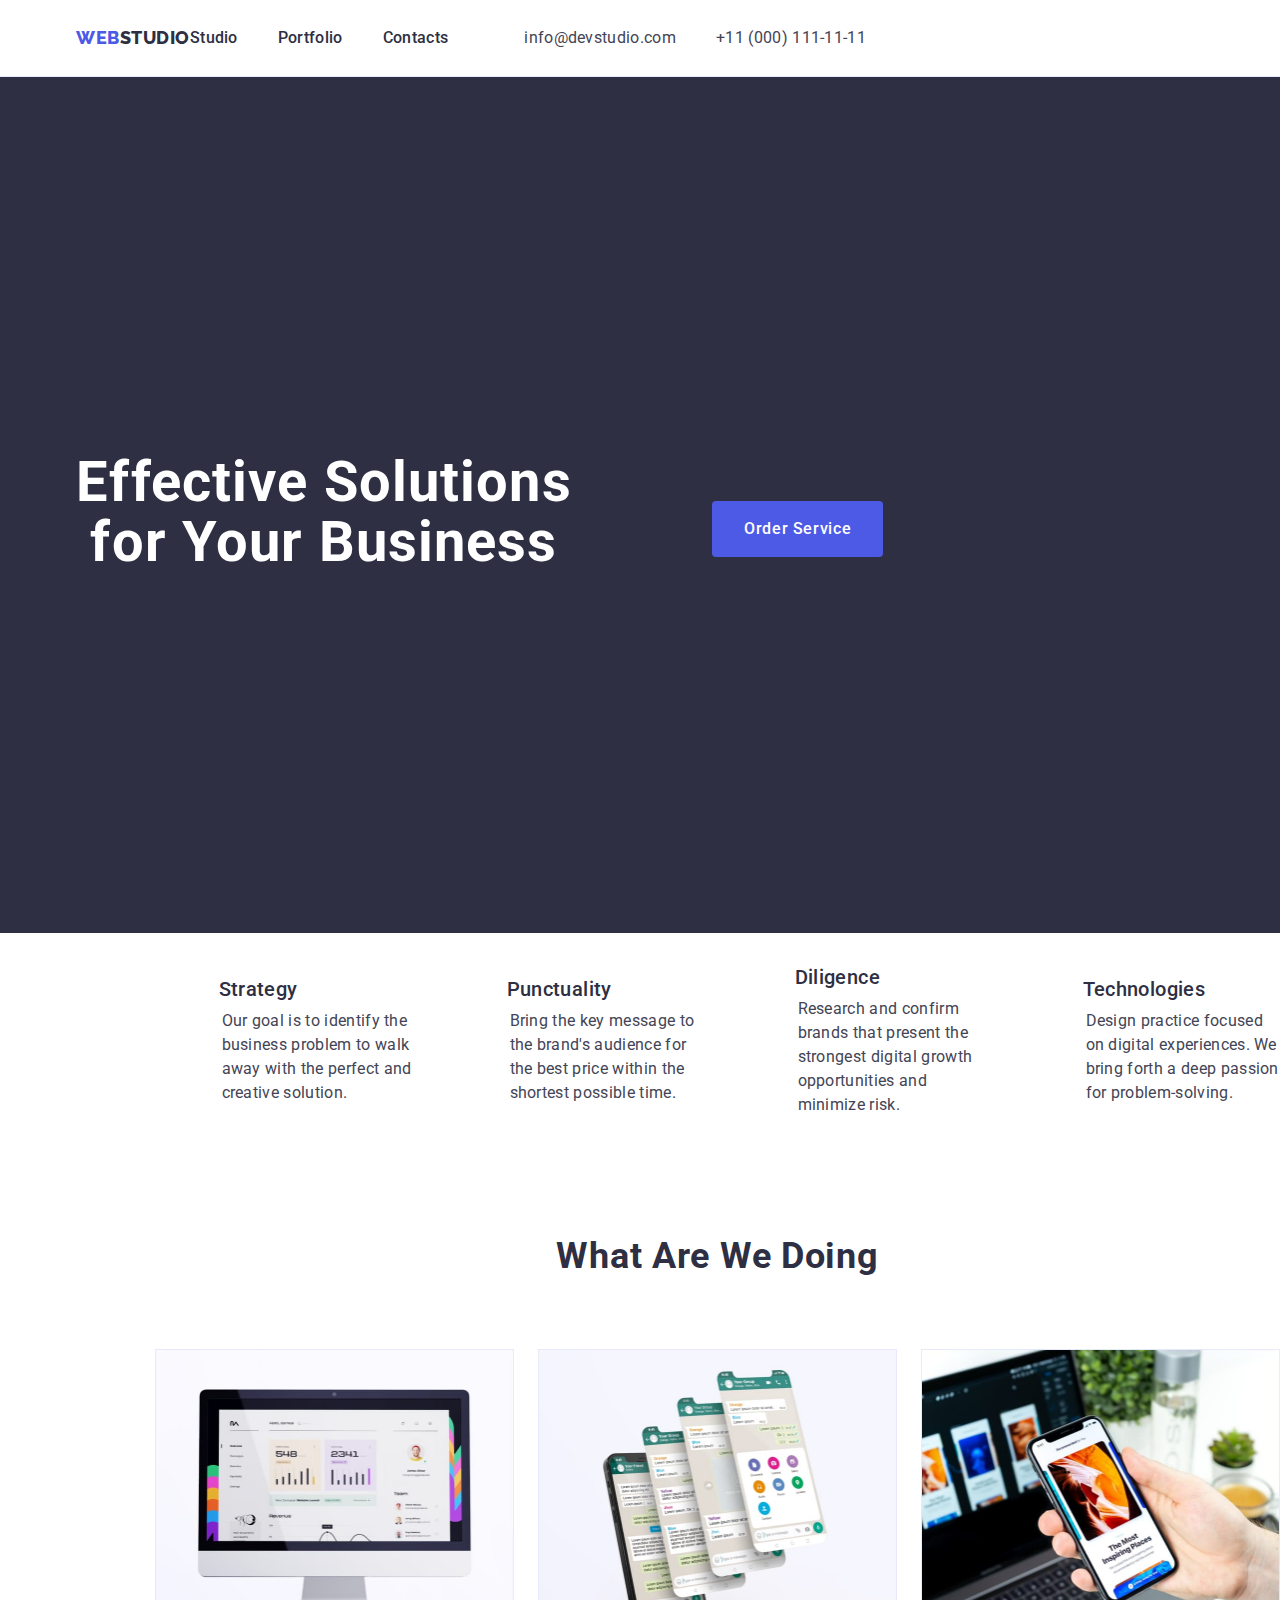
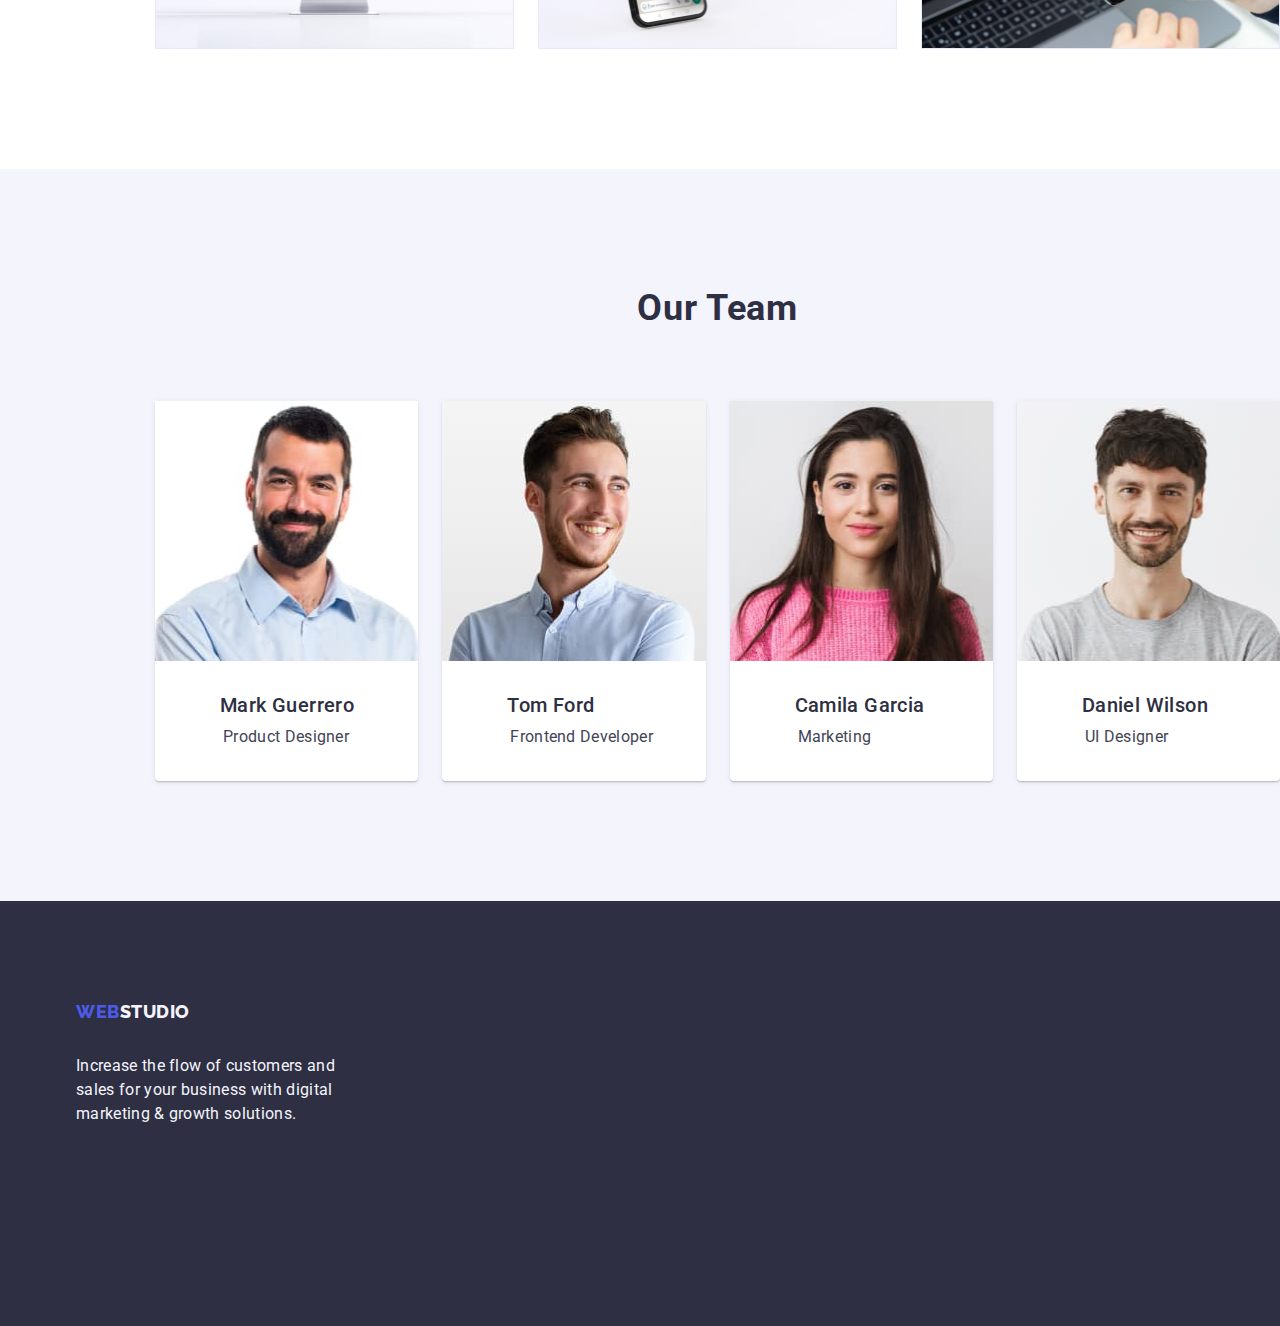
==== index.html @ d16afe1b "footer" ====
<!DOCTYPE html>
<html lang="en">
  <head>
    <meta charset="UTF-8" />
    <meta name="viewport" content="width=device-width, initial-scale=1.0" />
    <title>WebStudio</title>
    <link rel="preconnect" href="https://fonts.googleapis.com" />
    <link rel="preconnect" href="https://fonts.gstatic.com" crossorigin />
    <link
      href="https://fonts.googleapis.com/css2?family=Raleway:wght@800&family=Roboto:wght@400;500;700;900&display=swap"
      rel="stylesheet"
    />

    <link
      rel="stylesheet"
      href="https://cdnjs.cloudflare.com/ajax/libs/modern-normalize/2.0.0/modern-normalize.min.css"
    />
    <link rel="stylesheet" href="css/style.css" />
  </head>
  <body>
    <header class="header">
      <div class="container header-container">
        <nav class="navigation">
          <a href="./index.html" class="header-logo link"
            >Web<span class="studio-header">Studio</span></a
          >

          <ul class="header-menu list">
            <li>
              <a href="./index.html" class="header-menu-link link">Studio</a>
            </li>
            <li>
              <a href="./portfolio.html" class="link header-menu-link"
                >Portfolio</a
              >
            </li>
            <li><a href="" class="link header-menu-link">Contacts</a></li>
          </ul>
        </nav>
        <address class="address">
          <ul class="list">
            <li>
              <a
                href="mailto:info@devstudio.com"
                class="header-contact-info link"
                >info@devstudio.com</a
              >
            </li>
            <li>
              <a href="tel:+110001111111" class="header-contact-info link"
                >+11 (000) 111-11-11</a
              >
            </li>
          </ul>
        </address>
      </div>
    </header>
    <main>
      <section class="introduction section">
        <div class="container">
          <h1 class="main-header">Effective Solutions for Your Business</h1>

          <button type="button" class="introduction-button">
            Order Service
          </button>
        </div>
      </section>
      <section class="principles section">
        <h2 class="visually-hidden">Header 2</h2>
        <ul class="list">
          <li>
            <h3 class="third-header">Strategy</h3>
            <p class="text">
              Our goal is to identify the business problem to walk away with the
              perfect and creative solution.
            </p>
          </li>
          <li>
            <h3 class="third-header">Punctuality</h3>
            <p class="text">
              Bring the key message to the brand's audience for the best price
              within the shortest possible time.
            </p>
          </li>
          <li>
            <h3 class="third-header">Diligence</h3>
            <p class="text">
              Research and confirm brands that present the strongest digital
              growth opportunities and minimize risk.
            </p>
          </li>
          <li>
            <h3 class="third-header">Technologies</h3>
            <p class="text">
              Design practice focused on digital experiences. We bring forth a
              deep passion for problem-solving.
            </p>
          </li>
        </ul>
      </section>
      <section class="our-doing section">
        <h2 class="second-heading">What are we doing</h2>
        <ul class="list">
          <li>
            <img
              src="./images/image.jpg"
              alt="computer screen"
              width="360"
              height="300"
            />
          </li>
          <li>
            <img
              src="./images/image_1.jpg"
              alt="smartphones"
              width="360"
              height="300"
            />
          </li>
          <li>
            <img
              src="./images/image_2.jpg"
              alt="smartphone and computer"
              width="360"
              height="300"
            />
          </li>
        </ul>
      </section>
      <section class="team section">
        <h2 class="second-heading">Our Team</h2>

        <ul class="list team-list">
          <li class="list-item">
            <img
              src="./images/photo-1.jpg"
              alt="young man"
              width="264"
              height="260"
            />
            <h3 class="third-header">Mark Guerrero</h3>
            <p class="text">Product Designer</p>
          </li>
          <li class="list-item">
            <img
              src="./images/photo-2.jpg"
              alt="also a man"
              width="264"
              height="260"
            />
            <h3 class="third-header">Tom Ford</h3>
            <p class="text">Frontend Developer</p>
          </li>
          <li class="list-item">
            <img
              src="./images/photo-3.jpg"
              alt="a woman"
              width="264"
              height="260"
            />
            <h3 class="third-header">Camila Garcia</h3>
            <p class="text">Marketing</p>
          </li>
          <li class="list-item">
            <img
              src="./images/photo-4.jpg"
              alt="yet another man"
              width="264"
              height="260"
            />
            <h3 class="third-header">Daniel Wilson</h3>
            <p class="text">UI Designer</p>
          </li>
        </ul>
      </section>
    </main>
    <footer class="footer">
      <section class="section">
        <div class="container">
          <a href="./index.html" class="footer-logo link"
            >Web<span class="studio">Studio</span></a
          >
          <p class="footer-text">
            Increase the flow of customers and sales for your business with
            digital marketing & growth solutions.
          </p>
        </div>
      </section>
    </footer>
  </body>
</html>
---- css/style.css ----
:root{
  --navyblue: #2E2F42;
  --white:#fff;
  --iris: #4D5AE5;
  --slate: #434455;
  --cloud: #f4f4fd;
  --ocean: #404BBF;
  --green:#31D0AA;
  --lightslate: #8E8F99;
  --cornflower: #E7E9FC;
  --navybluemodal:#2E2F42;
  --grey: #2E2F42;
  --dairy: #FCFCFC;
}

body{
  
  color:var(--slate);
  font-family: 'Roboto', sans-serif;
  background-color: var(--white);
  min-height: 100vh;
}

.link{
  text-decoration: none;
}

.list{
  list-style-type: none;
  
}

img{
  display: block;
  max-width: 100%;
}

ul{
  margin-top: 0;
  margin-bottom: 0;
  padding-left: 0;
}

h1, h2, h3, h4, h5, h6, p{
  margin-top: 0;
  margin-bottom: 0;
}

.container{
  /*max-width: 1158px;*/
  width: 1158px;
  margin: 0 auto;
  padding: 0 15px;
  /*padding-left: 156px;*/
}

.visually-hidden{
  position: absolute;
  width: 1px;
  height: 1px;
  margin: -1px;
  border: 0;
  padding: 0;
  
  white-space: nowrap;
  clip-path: inset(100%);
  clip: rect(0 0 0 0);
  overflow: hidden;
}

/*Header*/

.header{
  padding-top: 26px;
  padding-bottom: 26px;
  border-bottom: 1px solid var(--cornflower);
background: var(--white, #FFF);

}

.header-container{
  display: flex;
}

.header-logo{
  font-family: Raleway, sans-serif;
  font-size: 18px;
  font-weight: 800;
  line-height: 1.17; 
  letter-spacing: 0.03em;
  text-transform: uppercase;
  color: var(--iris)
}

.studio{
  color: var(--cloud);
}

.navigation{
  display: flex;
  align-items: center;
  margin-right: 76px;
}
nav .header-menu{
  display: flex;
  gap: 40px;
  
}

.header-menu-link{
  color: var(--navyblue);
font-size: 16px;
font-weight: 500;
line-height: 1.5; /* 24/16 */
letter-spacing: 0.02em;
}

.header-menu-link:hover,
.header-menu-link:focus{
  color:var(--ocean)
}

.header-contact-info{
  color: var(--slate);
  font-style: normal;
font-size: 16px;
line-height: 1.5;
letter-spacing: 0.02em;
}

.header-contact-info:hover,
.header-contact-info:focus{
  color:var(--ocean);
}

.address{
  font-style:normal;
  
}

address ul{
  display: flex;
  gap: 40px;
}

.studio-header{
  color:var(--grey);
}


.section{
  padding-left: 155px;
}


/*Introduction*/

.introduction{
  background-color: var(--navyblue);
  
  color: var(--white); 
  align-content: center;
  padding: 188px 0;
}

.main-header{
font-size: 56px;
line-height: 1.07; /* 60/56 */
letter-spacing: 0.02em;
text-align: center;
padding-top: 188px;
padding-bottom: 48px;
height: 120px;
max-width: 496px;
}

.introduction-button{
background-color: var(--iris);
font-family: inherit;
font-size: 16px;
font-style: normal;
font-weight: 500;
line-height: 1.5; /* 24/16 */
letter-spacing: 0.04em;
color: var(--white);
cursor: pointer;
margin-bottom: 188px;
padding: 16px 32px;
margin-left: 636px;
display: block;
min-width: 169px;
height: 56px;
border: none;
border-radius: 4px;
}

.introduction-button:hover,
.introduction-button:focus{
  background-color: var(--ocean);
}

/*Principles*/

.principles .list{
  display: flex;
  gap: 24px;
  justify-content: center;;
  align-items: center;

}

.principles .text{
  width: 264px;
}

.third-header{
  color: var(--navyblue);
font-size: 20px;
font-weight: 500;
line-height: 1.2; /* 120% */
letter-spacing: 0.02em;
padding-top: 32px;
padding-bottom: 8px;
padding-left: 65px;
}

.text{
font-size: 16px;
line-height: 1.5; /* 150% */
letter-spacing: 0.02em;
color: var(--slate);
padding-left: 68px;
}

.second-heading{
  color: var(--navyblue, #2E2F42);
text-align: center;
font-size: 36px;
line-height: 1.11; /* 40/36 */
letter-spacing: 0.02em;
text-transform: capitalize;
padding-bottom: 72px;
padding-top: 120px;
}

.team{
  background-color: var(--cloud);
}

.our-doing{
  padding-bottom: 120px;
}

.our-doing .list{
  display: flex;
  align-items: center;
  gap: 24px;
  justify-content: center;
}


.list-item{
  background-color: var(--white)
}

.team-list{
  display: flex;
  align-items: center;
  gap: 24px;
  justify-content: center;
}

.team-list .list-item{
  margin-bottom: 120px;
  padding-bottom: 32px;
  border-radius: 0px 0px 4px 4px;
background: var(--white, #FFF);
box-shadow: 0px 2px 1px 0px rgba(46, 47, 66, 0.08), 0px 1px 1px 0px rgba(46, 47, 66, 0.16), 0px 1px 6px 0px rgba(46, 47, 66, 0.08);
}
/*Portfolio buttons*/

.portfolio-navigation-btn{
  font-family: inherit;
  font-style: normal;
  
background: var(--cloud, #F4F4FD);
color: var(--iris);
text-align: center;
font-style: normal;
font-size: 16px;
font-weight: 500;
line-height: 1.5; 
letter-spacing: 0.04em;
cursor:pointer;
border-radius: 4px;
box-shadow: 0px 2px 2px 0px rgba(0, 0, 0, 0.12), 0px 2px 1px 0px rgba(0, 0, 0, 0.08), 0px 3px 1px 0px rgba(0, 0, 0, 0.10);
border: 1px solid var(--cornflower);
padding: 12px 24px;
}

.portfolio-navigation-btn:hover,
.portfolio-navigation-btn:focus{
  background: var(--ocean);
  color: var(--white);
  border: 1px solid transparent;
}

.portfolio-navigation{
  display: flex;
  gap: 24px;
 margin-bottom: 72px;
 margin-top: 96px;
 justify-content: center;
}

.portfolio-list{
  display: flex;
  row-gap: 24px;
  column-gap: 48px;
  flex-wrap: wrap;
  background-color: var(--white);
  align-content: center;
  justify-content: center;
  margin-bottom: 120px;
}

.portfolio-list .link{
 
  
  width: 360px;
  text-align: left;
  
 
}

.portfolio-list li{
  flex-basis: 25%;
}

.caption{
  border: 1px solid var(--cornflower);
  padding-bottom: 32px;
}

 .portfolio-list p,
 .portfolio-list h2{
  padding-left: 16px;
  
  
 }

/*Footer*/

.footer{
  background-color: var(--navyblue);
  
 
}

.footer .section{
  padding: 100px 0;
}

.footer-logo {
  color: var(--iris);
  text-transform:uppercase;
font-family: Raleway, sans-serif;
font-size: 18px;
font-weight: 800;
line-height: 1.17; /* 116.667% */
letter-spacing: 0.03em;

display: inline-block; 
margin-bottom: 16px;

}

.footer-text{
color: var(--cloud, #F4F4FD);
font-size: 16px;
line-height: 1.5;
letter-spacing: 0.02em;
padding-bottom: 100px;
padding-top: 16px;
max-width: 264px;
}
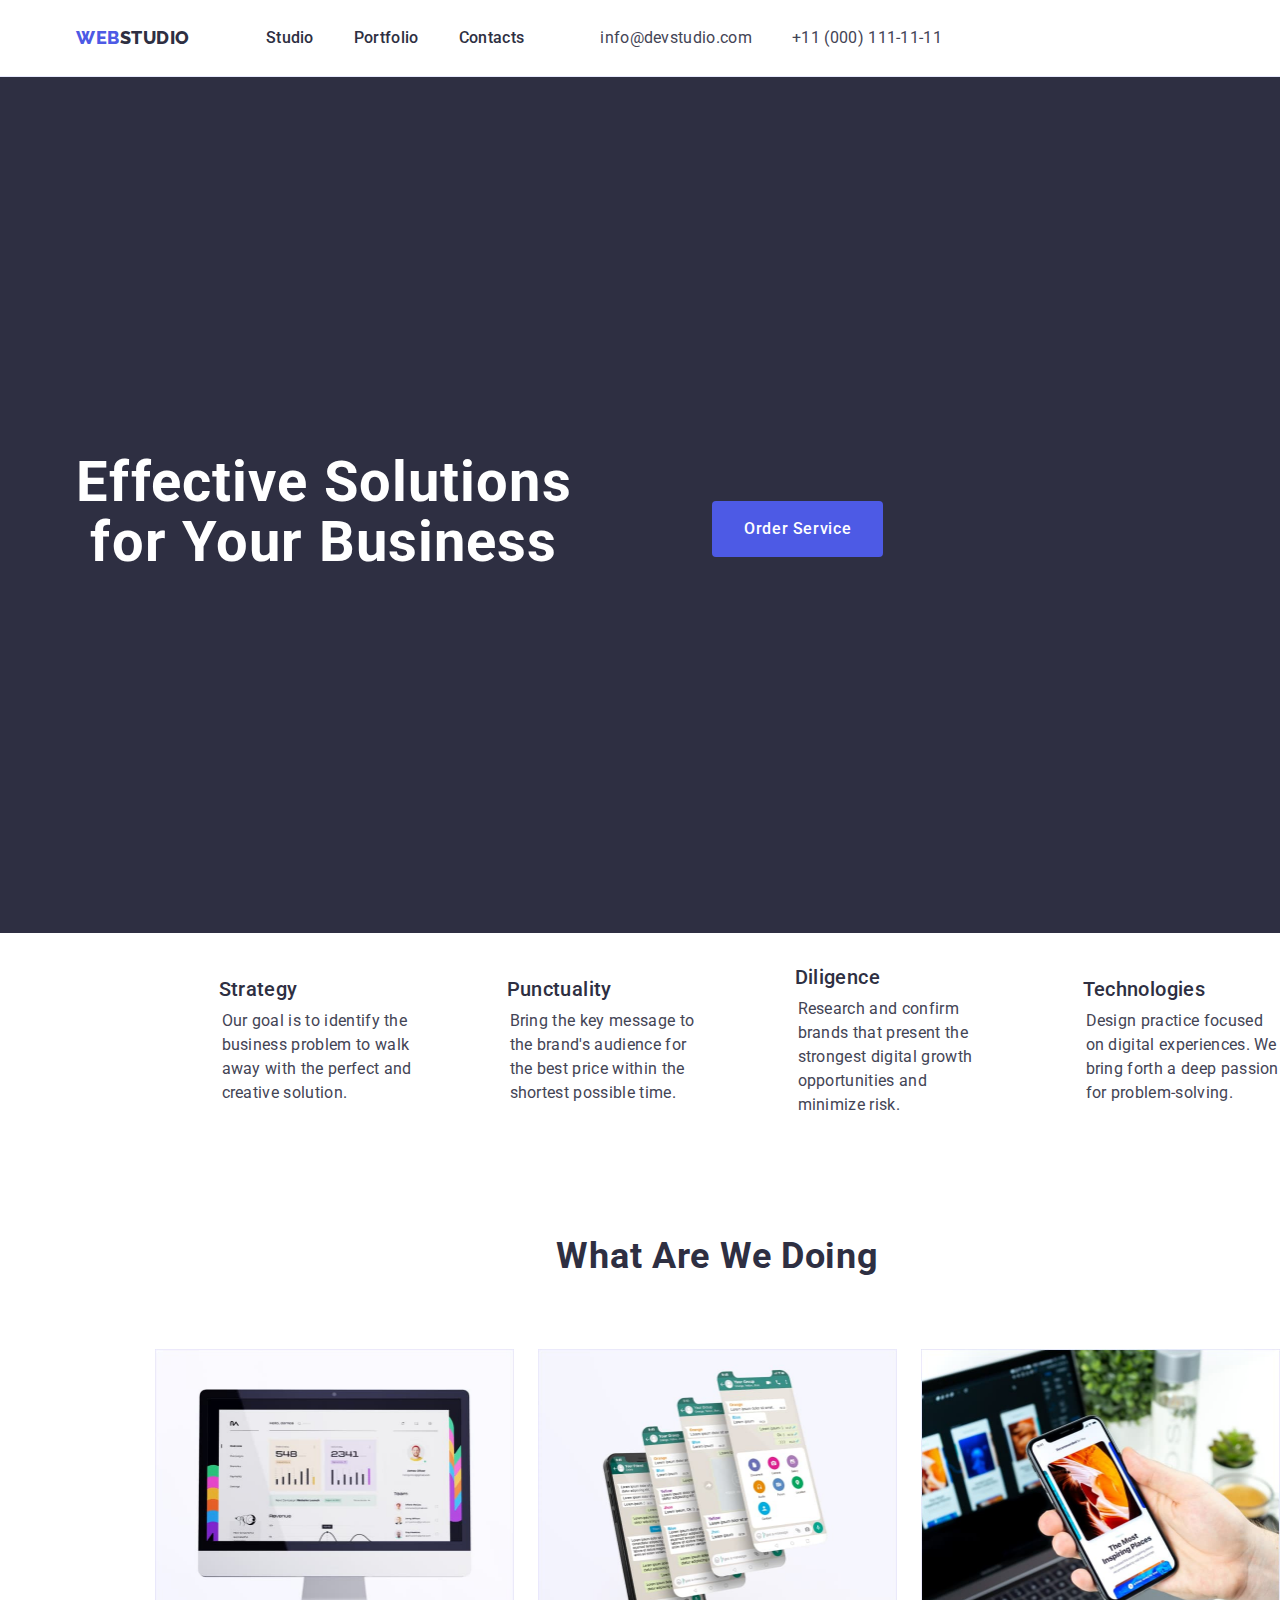
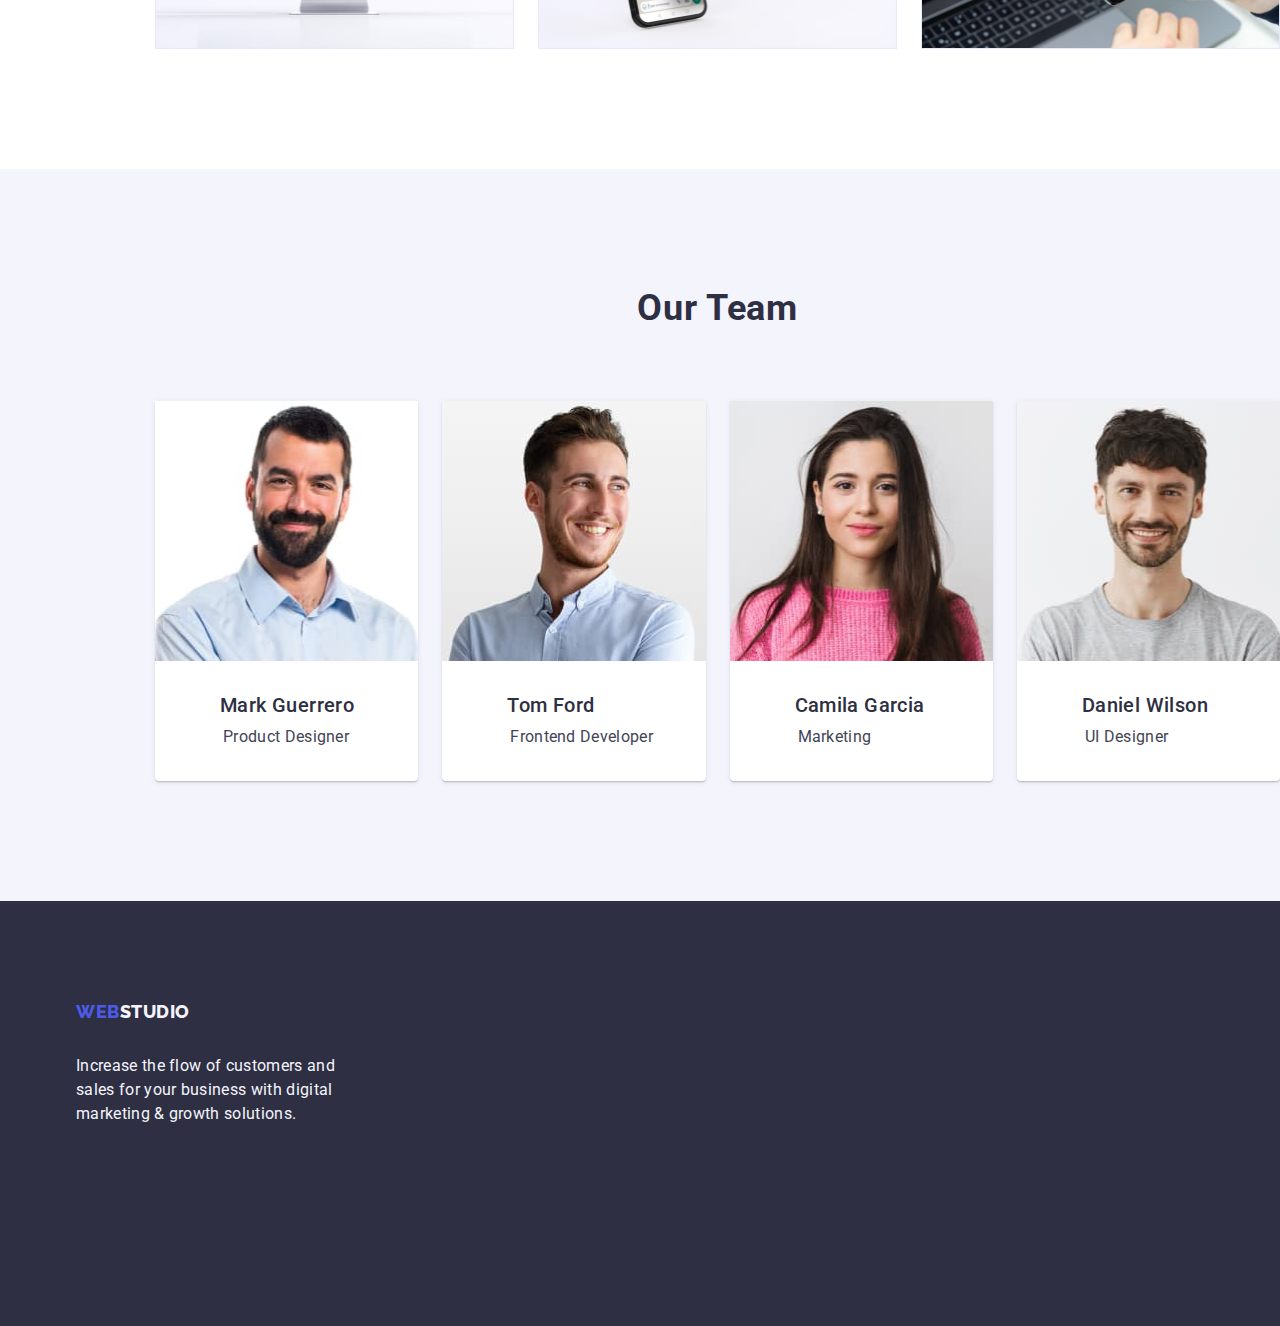
==== commit fa569dbe: "Update index.html" ====
--- a/index.html
+++ b/index.html
@@ -175,8 +175,8 @@
       </section>
     </main>
     <footer class="footer">
-      <section class="section">
-        <div class="container">
+      <div class="container">
+        <section class="section">
           <a href="./index.html" class="footer-logo link"
             >Web<span class="studio">Studio</span></a
           >
@@ -184,8 +184,8 @@
             Increase the flow of customers and sales for your business with
             digital marketing & growth solutions.
           </p>
-        </div>
-      </section>
+        </section>
+      </div>
     </footer>
   </body>
 </html>
--- a/css/style.css
+++ b/css/style.css
@@ -89,7 +89,8 @@
   line-height: 1.17; 
   letter-spacing: 0.03em;
   text-transform: uppercase;
-  color: var(--iris)
+  color: var(--iris);
+  margin-right: 76px;
 }
 
 .studio{
@@ -100,10 +101,12 @@
   display: flex;
   align-items: center;
   margin-right: 76px;
+ 
 }
 nav .header-menu{
   display: flex;
   gap: 40px;
+  
   
 }
 
@@ -113,6 +116,7 @@
 font-weight: 500;
 line-height: 1.5; /* 24/16 */
 letter-spacing: 0.02em;
+padding: 24px 0 ;
 }
 
 .header-menu-link:hover,
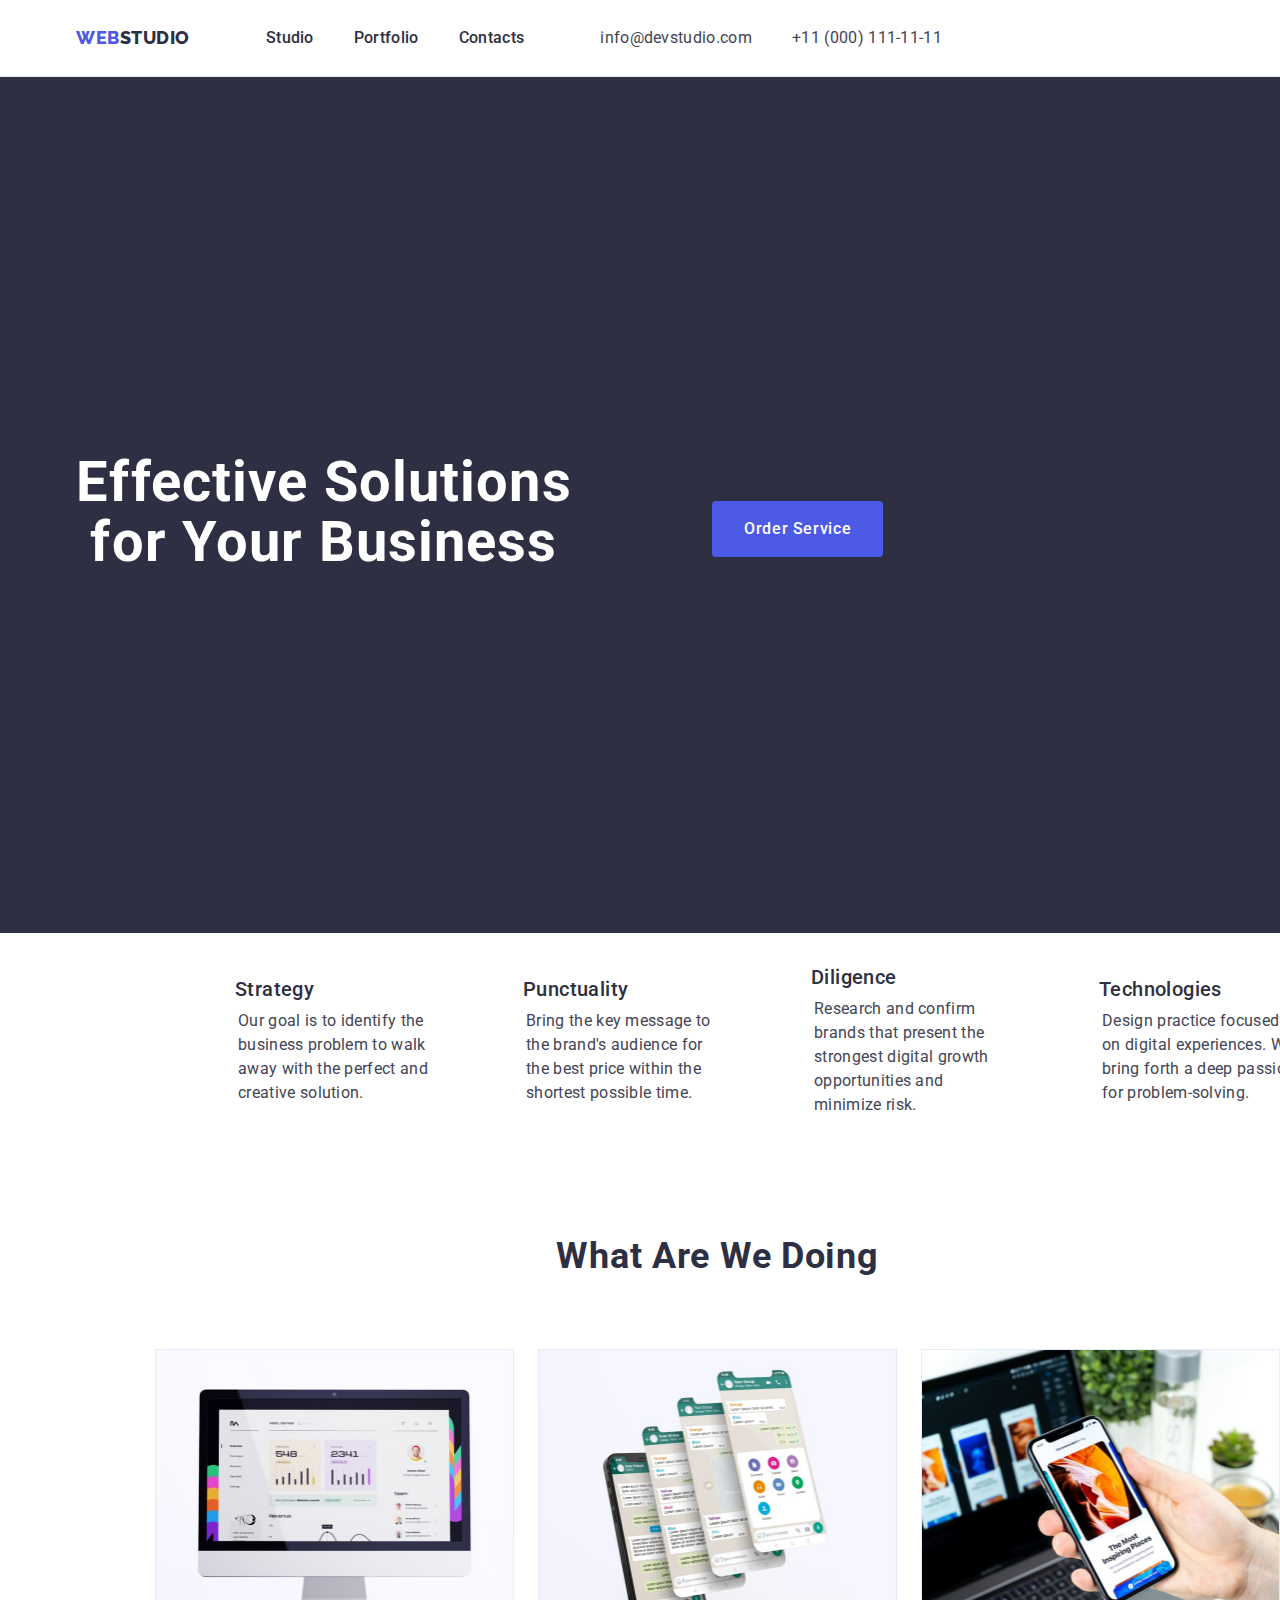
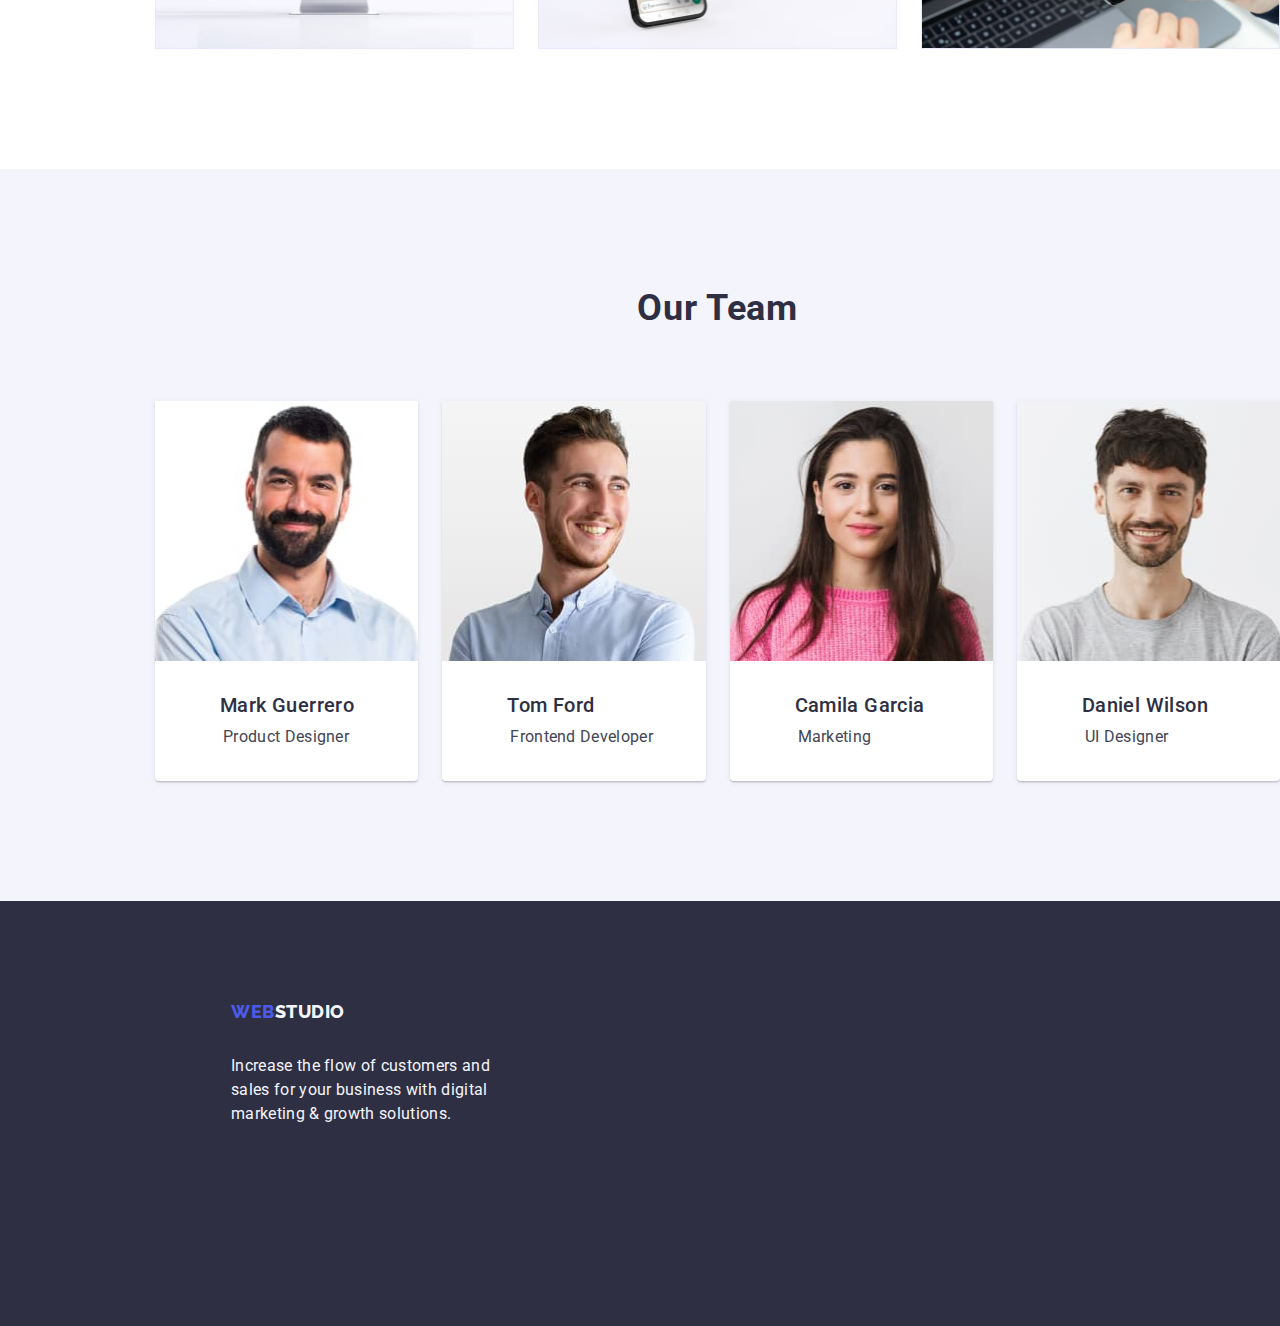
==== commit 8fcc320b: "Update index.html" ====
--- a/index.html
+++ b/index.html
@@ -66,37 +66,39 @@
         </div>
       </section>
       <section class="principles section">
-        <h2 class="visually-hidden">Header 2</h2>
-        <ul class="list">
-          <li>
-            <h3 class="third-header">Strategy</h3>
-            <p class="text">
-              Our goal is to identify the business problem to walk away with the
-              perfect and creative solution.
-            </p>
-          </li>
-          <li>
-            <h3 class="third-header">Punctuality</h3>
-            <p class="text">
-              Bring the key message to the brand's audience for the best price
-              within the shortest possible time.
-            </p>
-          </li>
-          <li>
-            <h3 class="third-header">Diligence</h3>
-            <p class="text">
-              Research and confirm brands that present the strongest digital
-              growth opportunities and minimize risk.
-            </p>
-          </li>
-          <li>
-            <h3 class="third-header">Technologies</h3>
-            <p class="text">
-              Design practice focused on digital experiences. We bring forth a
-              deep passion for problem-solving.
-            </p>
-          </li>
-        </ul>
+        <div class="container">
+          <h2 class="visually-hidden">Header 2</h2>
+          <ul class="list">
+            <li>
+              <h3 class="third-header">Strategy</h3>
+              <p class="text">
+                Our goal is to identify the business problem to walk away with
+                the perfect and creative solution.
+              </p>
+            </li>
+            <li>
+              <h3 class="third-header">Punctuality</h3>
+              <p class="text">
+                Bring the key message to the brand's audience for the best price
+                within the shortest possible time.
+              </p>
+            </li>
+            <li>
+              <h3 class="third-header">Diligence</h3>
+              <p class="text">
+                Research and confirm brands that present the strongest digital
+                growth opportunities and minimize risk.
+              </p>
+            </li>
+            <li>
+              <h3 class="third-header">Technologies</h3>
+              <p class="text">
+                Design practice focused on digital experiences. We bring forth a
+                deep passion for problem-solving.
+              </p>
+            </li>
+          </ul>
+        </div>
       </section>
       <section class="our-doing section">
         <h2 class="second-heading">What are we doing</h2>
--- a/css/style.css
+++ b/css/style.css
@@ -283,6 +283,11 @@
 }
 /*Portfolio buttons*/
 
+.portfolio{
+  padding-top: 96px; 
+  padding-bottom: 120px; 
+}
+
 .portfolio-navigation-btn{
   font-family: inherit;
   font-style: normal;
@@ -319,31 +324,34 @@
 
 .portfolio-list{
   display: flex;
-  row-gap: 24px;
-  column-gap: 48px;
+  column-gap: 24px;
+  row-gap: 48px;
   flex-wrap: wrap;
   background-color: var(--white);
   align-content: center;
   justify-content: center;
   margin-bottom: 120px;
-}
-
-.portfolio-list .link{
- 
-  
-  width: 360px;
+  row-gap: 48px; 
+}
+
+.portfolio-point{
+ 
+  
+  width: calc((100% - 48px) / 3);
   text-align: left;
   
  
 }
 
-.portfolio-list li{
+/*.portfolio-list li{
   flex-basis: 25%;
-}
+}*/
 
 .caption{
   border: 1px solid var(--cornflower);
-  padding-bottom: 32px;
+  border-top: none; 
+  padding: 32px 16px;
+ 
 }
 
  .portfolio-list p,
@@ -353,17 +361,18 @@
   
  }
 
+ .portfolio-list h2{
+  margin-bottom: 8px;
+ }
+
 /*Footer*/
 
 .footer{
   background-color: var(--navyblue);
-  
- 
-}
-
-.footer .section{
   padding: 100px 0;
-}
+ 
+}
+
 
 .footer-logo {
   color: var(--iris);
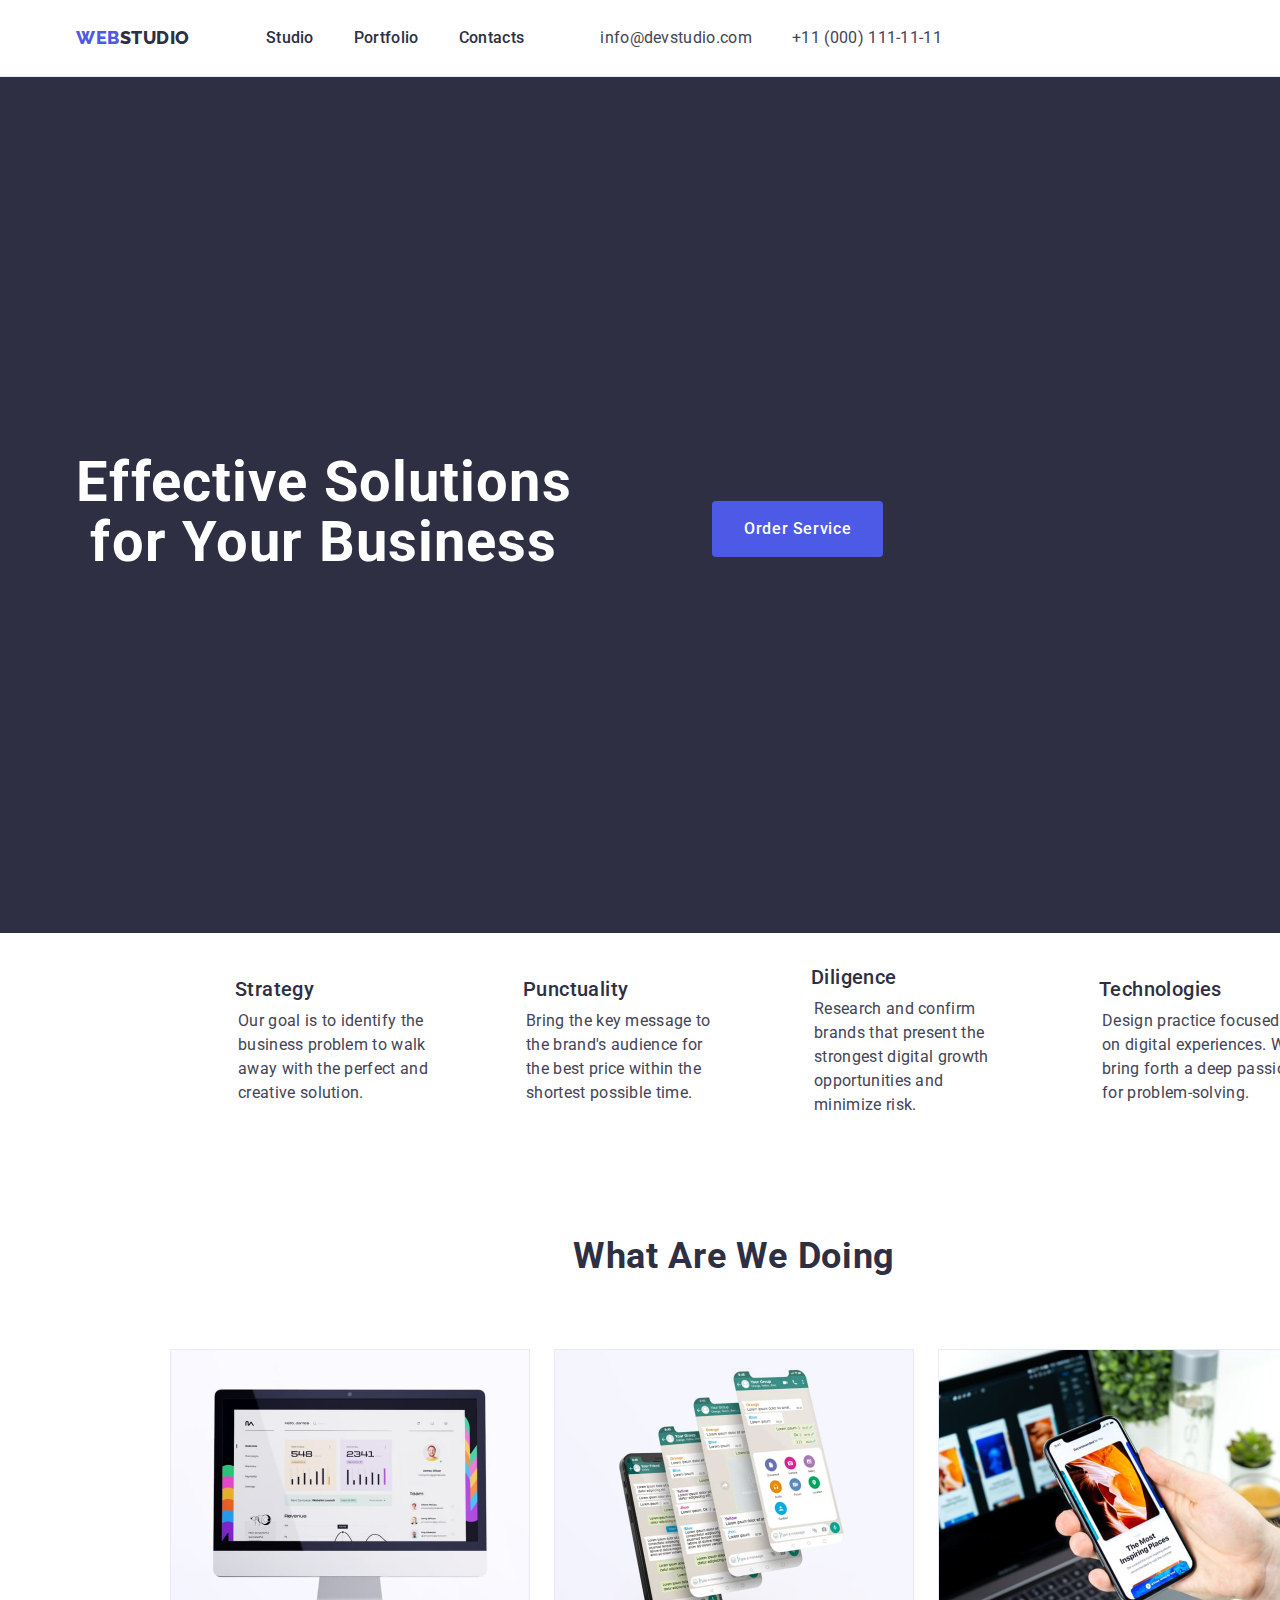
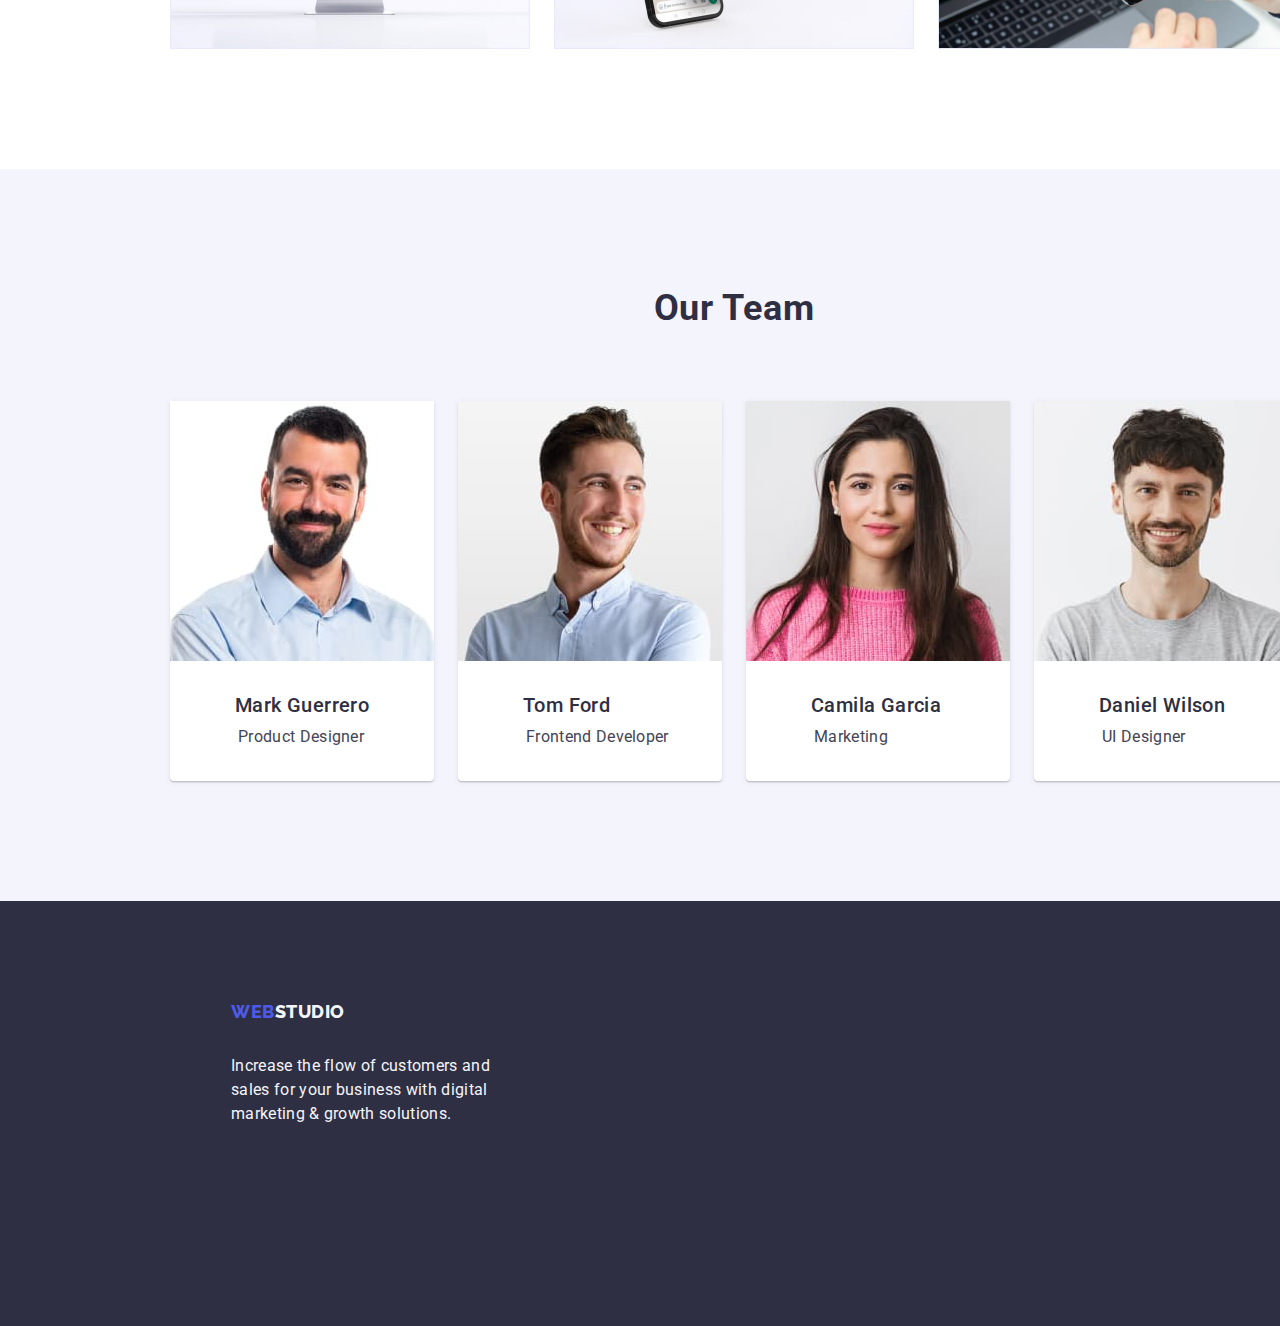
==== commit cfcc2230: "Update index.html" ====
--- a/index.html
+++ b/index.html
@@ -101,79 +101,83 @@
         </div>
       </section>
       <section class="our-doing section">
-        <h2 class="second-heading">What are we doing</h2>
-        <ul class="list">
-          <li>
-            <img
-              src="./images/image.jpg"
-              alt="computer screen"
-              width="360"
-              height="300"
-            />
-          </li>
-          <li>
-            <img
-              src="./images/image_1.jpg"
-              alt="smartphones"
-              width="360"
-              height="300"
-            />
-          </li>
-          <li>
-            <img
-              src="./images/image_2.jpg"
-              alt="smartphone and computer"
-              width="360"
-              height="300"
-            />
-          </li>
-        </ul>
+        <div class="container">
+          <h2 class="second-heading">What are we doing</h2>
+          <ul class="list">
+            <li>
+              <img
+                src="./images/image.jpg"
+                alt="computer screen"
+                width="360"
+                height="300"
+              />
+            </li>
+            <li>
+              <img
+                src="./images/image_1.jpg"
+                alt="smartphones"
+                width="360"
+                height="300"
+              />
+            </li>
+            <li>
+              <img
+                src="./images/image_2.jpg"
+                alt="smartphone and computer"
+                width="360"
+                height="300"
+              />
+            </li>
+          </ul>
+        </div>
       </section>
       <section class="team section">
-        <h2 class="second-heading">Our Team</h2>
+        <div class="container">
+          <h2 class="second-heading">Our Team</h2>
 
-        <ul class="list team-list">
-          <li class="list-item">
-            <img
-              src="./images/photo-1.jpg"
-              alt="young man"
-              width="264"
-              height="260"
-            />
-            <h3 class="third-header">Mark Guerrero</h3>
-            <p class="text">Product Designer</p>
-          </li>
-          <li class="list-item">
-            <img
-              src="./images/photo-2.jpg"
-              alt="also a man"
-              width="264"
-              height="260"
-            />
-            <h3 class="third-header">Tom Ford</h3>
-            <p class="text">Frontend Developer</p>
-          </li>
-          <li class="list-item">
-            <img
-              src="./images/photo-3.jpg"
-              alt="a woman"
-              width="264"
-              height="260"
-            />
-            <h3 class="third-header">Camila Garcia</h3>
-            <p class="text">Marketing</p>
-          </li>
-          <li class="list-item">
-            <img
-              src="./images/photo-4.jpg"
-              alt="yet another man"
-              width="264"
-              height="260"
-            />
-            <h3 class="third-header">Daniel Wilson</h3>
-            <p class="text">UI Designer</p>
-          </li>
-        </ul>
+          <ul class="list team-list">
+            <li class="list-item">
+              <img
+                src="./images/photo-1.jpg"
+                alt="young man"
+                width="264"
+                height="260"
+              />
+              <h3 class="third-header">Mark Guerrero</h3>
+              <p class="text">Product Designer</p>
+            </li>
+            <li class="list-item">
+              <img
+                src="./images/photo-2.jpg"
+                alt="also a man"
+                width="264"
+                height="260"
+              />
+              <h3 class="third-header">Tom Ford</h3>
+              <p class="text">Frontend Developer</p>
+            </li>
+            <li class="list-item">
+              <img
+                src="./images/photo-3.jpg"
+                alt="a woman"
+                width="264"
+                height="260"
+              />
+              <h3 class="third-header">Camila Garcia</h3>
+              <p class="text">Marketing</p>
+            </li>
+            <li class="list-item">
+              <img
+                src="./images/photo-4.jpg"
+                alt="yet another man"
+                width="264"
+                height="260"
+              />
+              <h3 class="third-header">Daniel Wilson</h3>
+              <p class="text">UI Designer</p>
+            </li>
+          </ul>
+        </div>
       </section>
     </main>
     <footer class="footer">
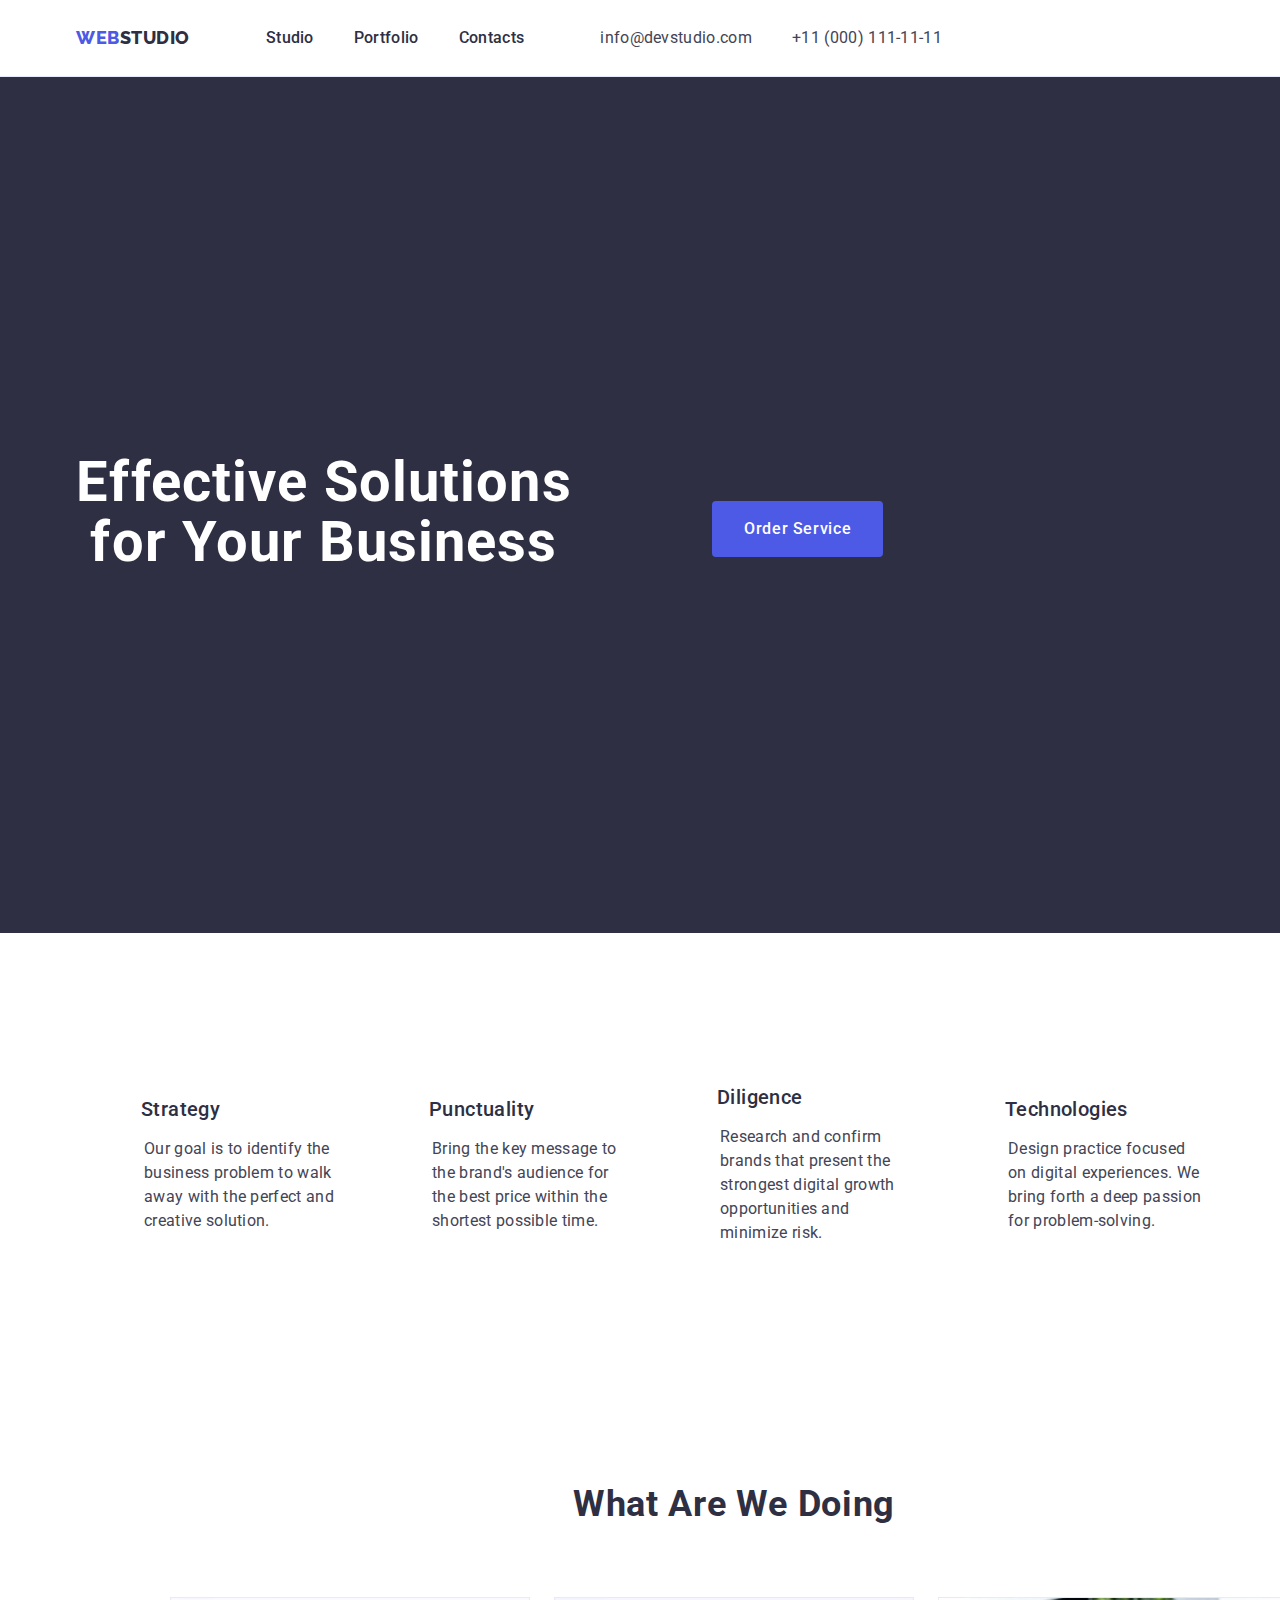
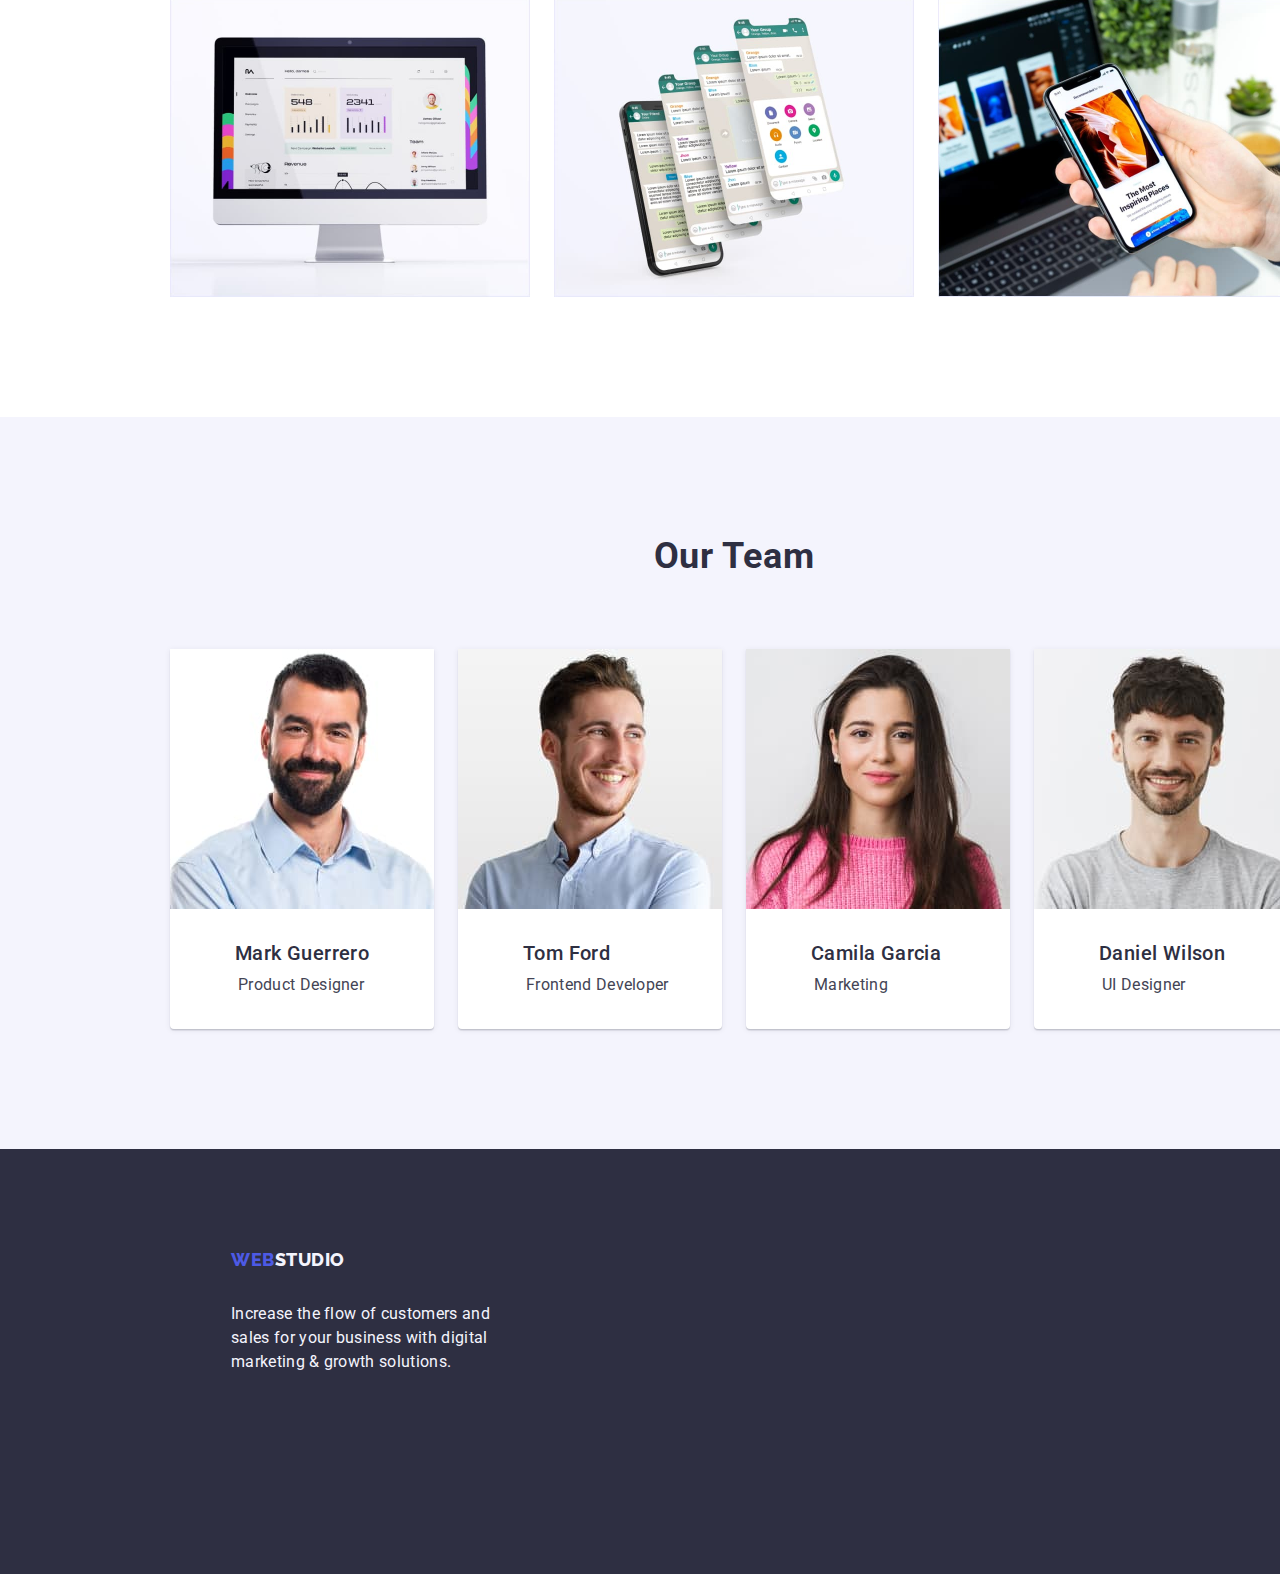
==== commit f9fc456c: "/" ====
--- a/index.html
+++ b/index.html
@@ -69,28 +69,28 @@
         <div class="container">
           <h2 class="visually-hidden">Header 2</h2>
           <ul class="list">
-            <li>
+            <li class="principles-text">
               <h3 class="third-header">Strategy</h3>
               <p class="text">
                 Our goal is to identify the business problem to walk away with
                 the perfect and creative solution.
               </p>
             </li>
-            <li>
+            <li class="principles-text">
               <h3 class="third-header">Punctuality</h3>
               <p class="text">
                 Bring the key message to the brand's audience for the best price
                 within the shortest possible time.
               </p>
             </li>
-            <li>
+            <li class="principles-text">
               <h3 class="third-header">Diligence</h3>
               <p class="text">
                 Research and confirm brands that present the strongest digital
                 growth opportunities and minimize risk.
               </p>
             </li>
-            <li>
+            <li class="principles-text">
               <h3 class="third-header">Technologies</h3>
               <p class="text">
                 Design practice focused on digital experiences. We bring forth a
--- a/css/style.css
+++ b/css/style.css
@@ -205,6 +205,10 @@
 
 /*Principles*/
 
+.principles{
+  padding: 120px 0;
+}
+
 .principles .list{
   display: flex;
   gap: 24px;
@@ -215,6 +219,10 @@
 
 .principles .text{
   width: 264px;
+}
+
+.principles .third-header{
+  margin-bottom: 8px;
 }
 
 .third-header{
@@ -343,9 +351,7 @@
  
 }
 
-/*.portfolio-list li{
-  flex-basis: 25%;
-}*/
+
 
 .caption{
   border: 1px solid var(--cornflower);
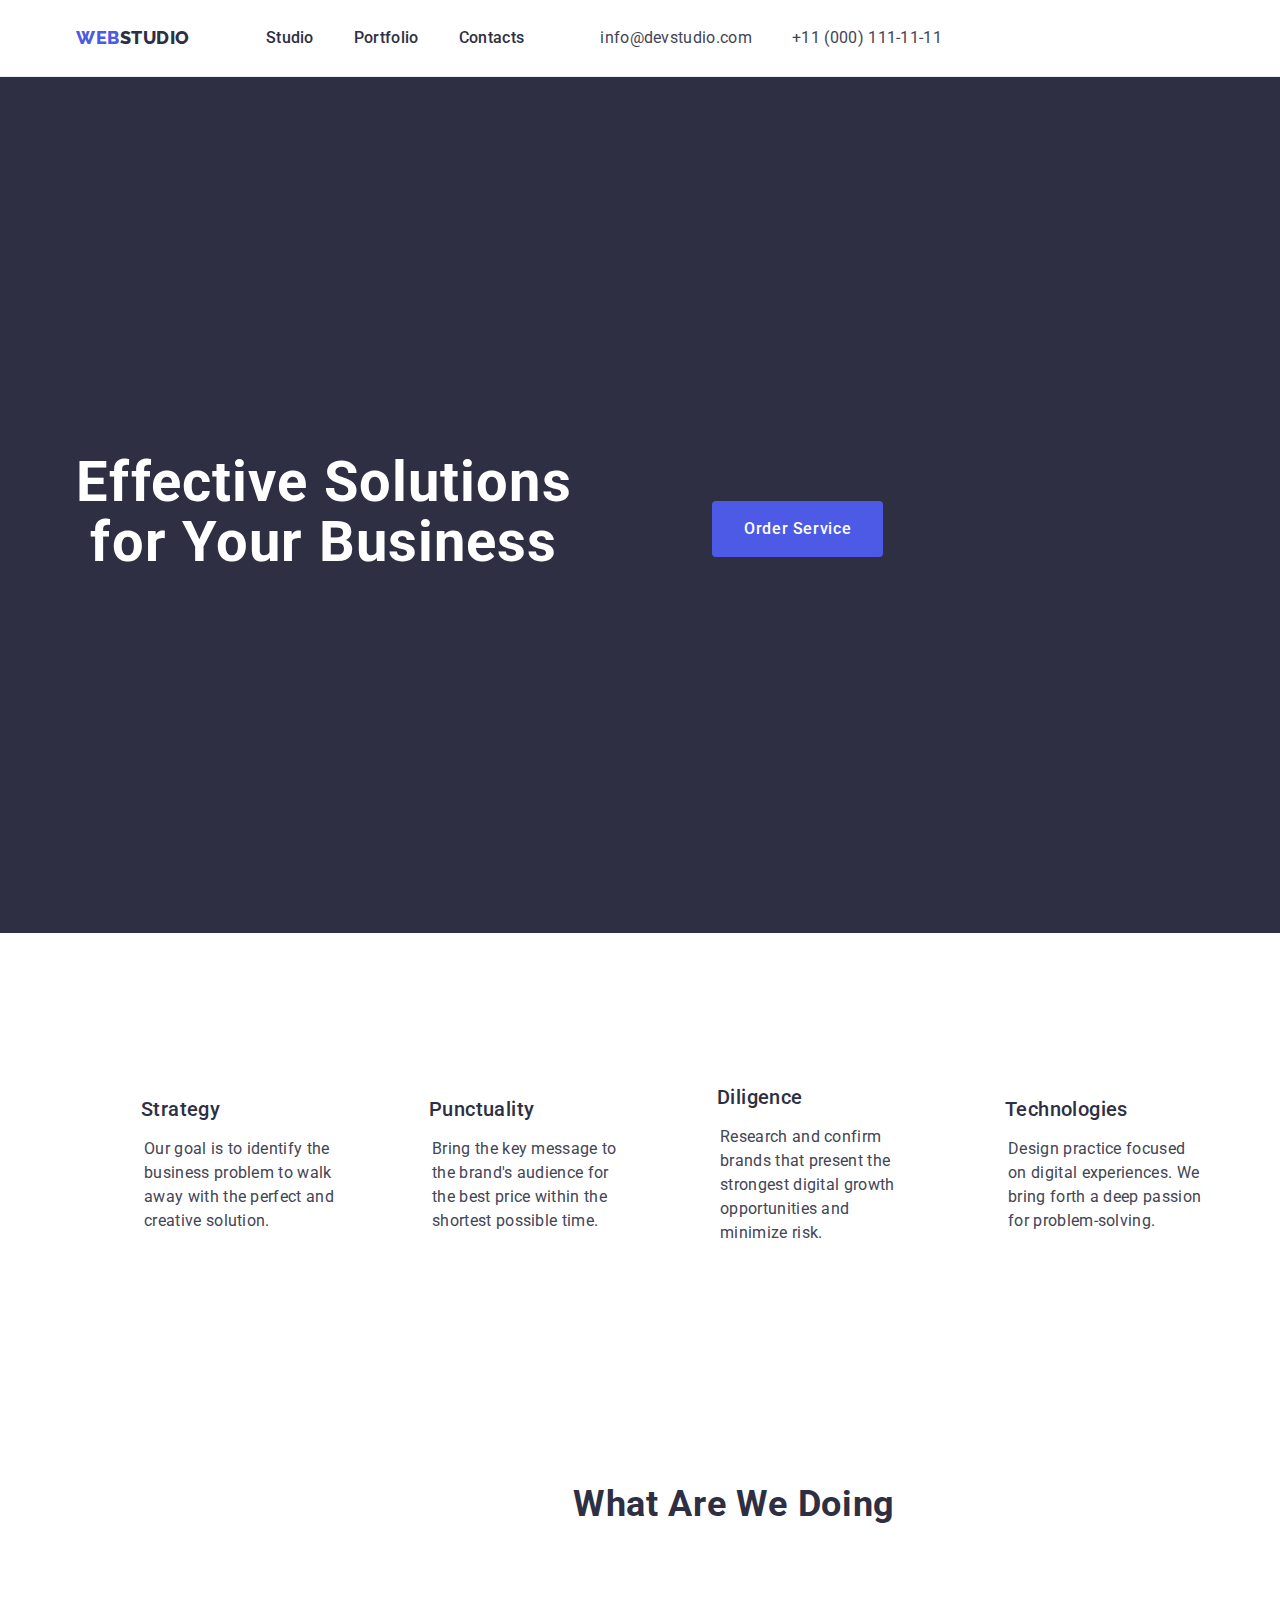
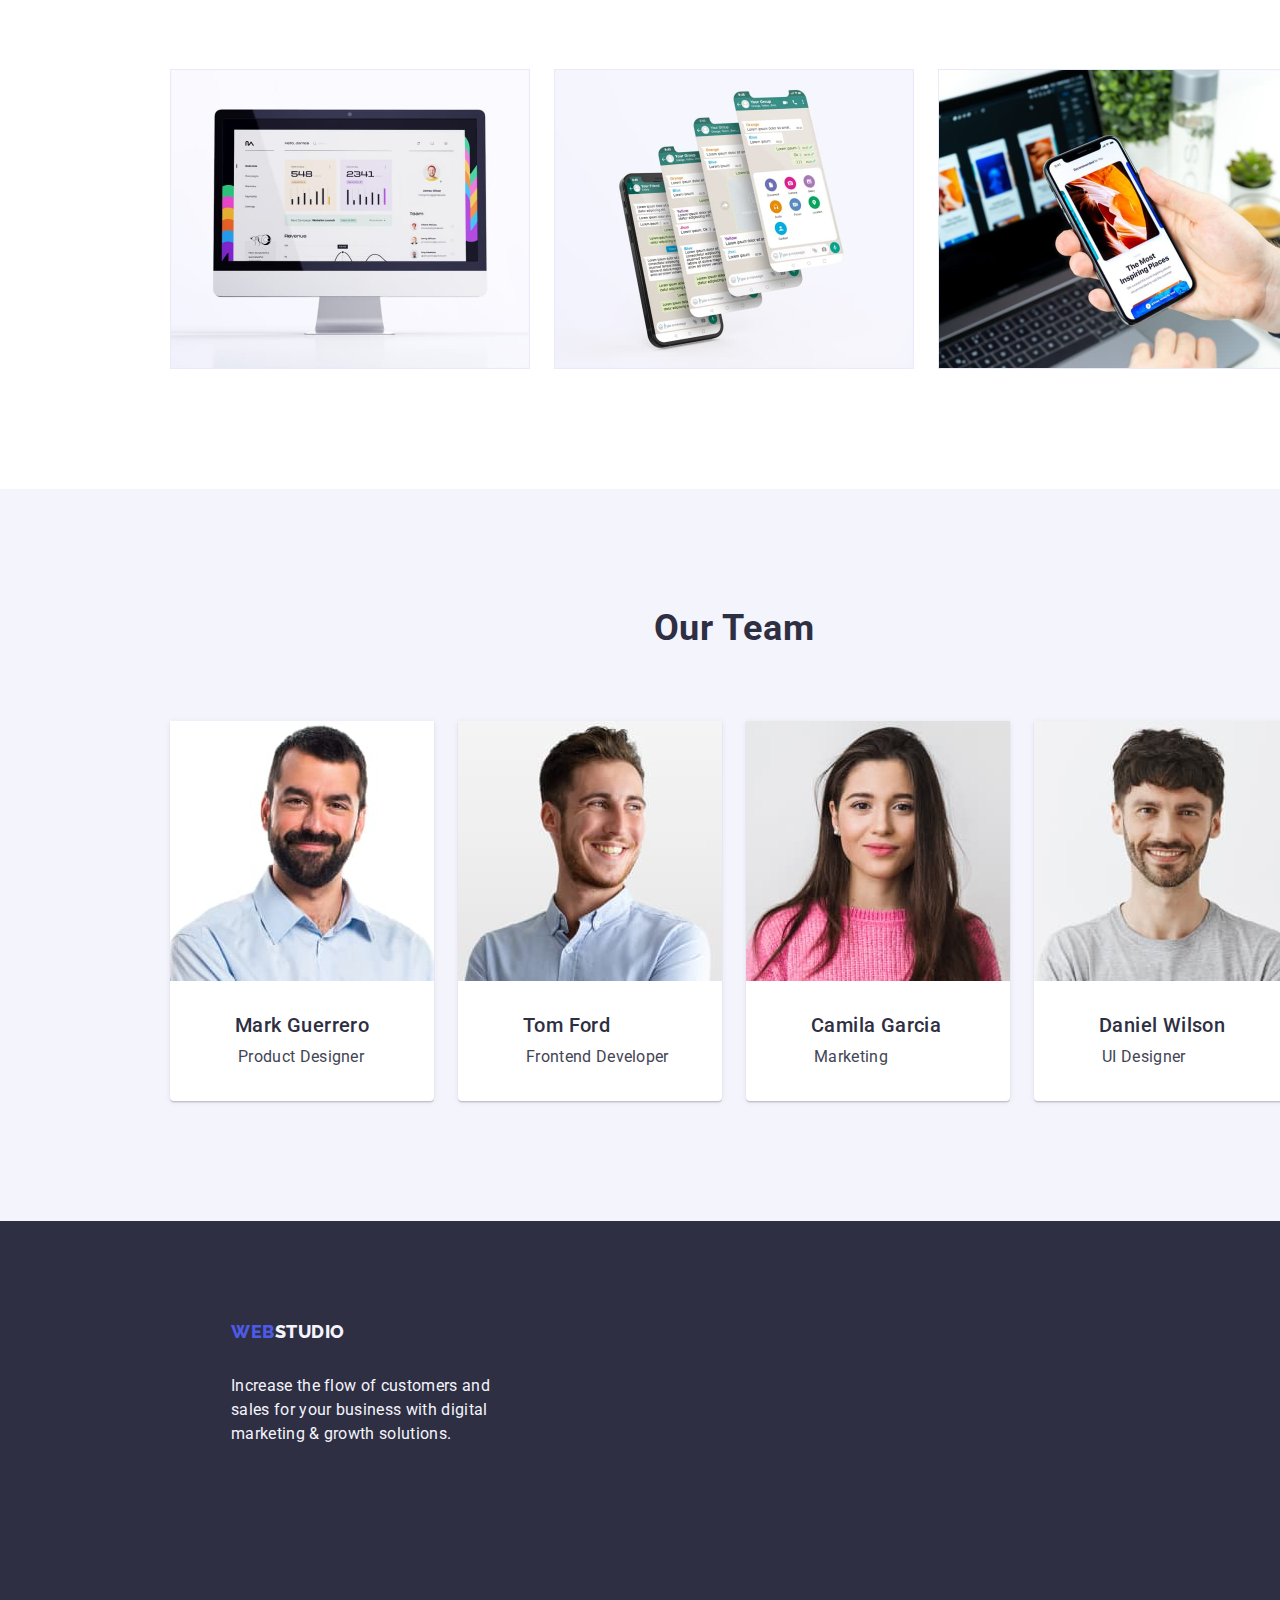
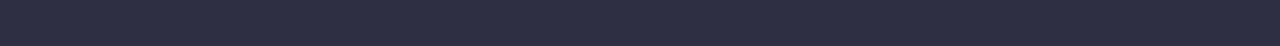
==== commit 57687423: "/" ====
--- a/index.html
+++ b/index.html
@@ -104,7 +104,7 @@
         <div class="container">
           <h2 class="second-heading">What are we doing</h2>
           <ul class="list">
-            <li>
+            <li class="doing-point">
               <img
                 src="./images/image.jpg"
                 alt="computer screen"
@@ -112,7 +112,7 @@
                 height="300"
               />
             </li>
-            <li>
+            <li class="doing-point">
               <img
                 src="./images/image_1.jpg"
                 alt="smartphones"
@@ -120,7 +120,7 @@
                 height="300"
               />
             </li>
-            <li>
+            <li class="doing-point">
               <img
                 src="./images/image_2.jpg"
                 alt="smartphone and computer"
--- a/css/style.css
+++ b/css/style.css
@@ -244,6 +244,10 @@
 padding-left: 68px;
 }
 
+.our-doing .second-heading{
+  margin-bottom: 72px;
+}
+
 .second-heading{
   color: var(--navyblue, #2E2F42);
 text-align: center;
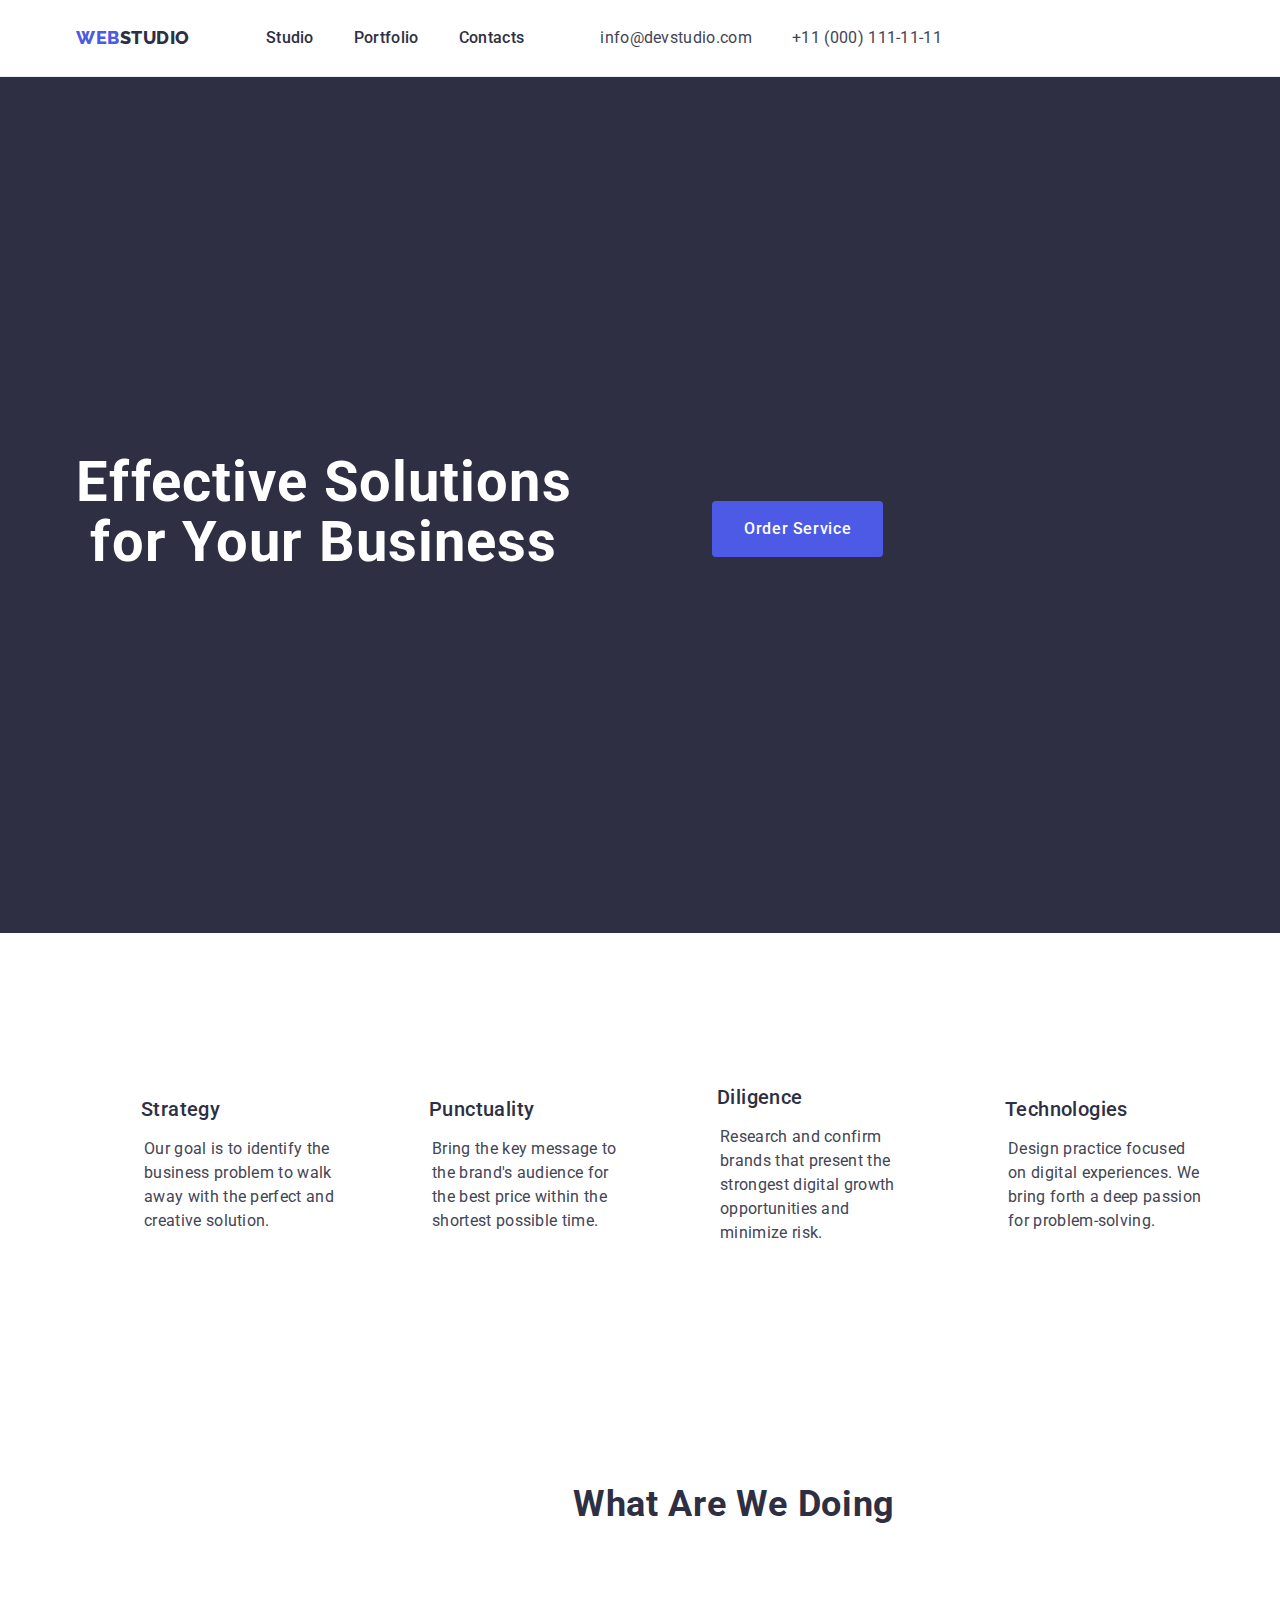
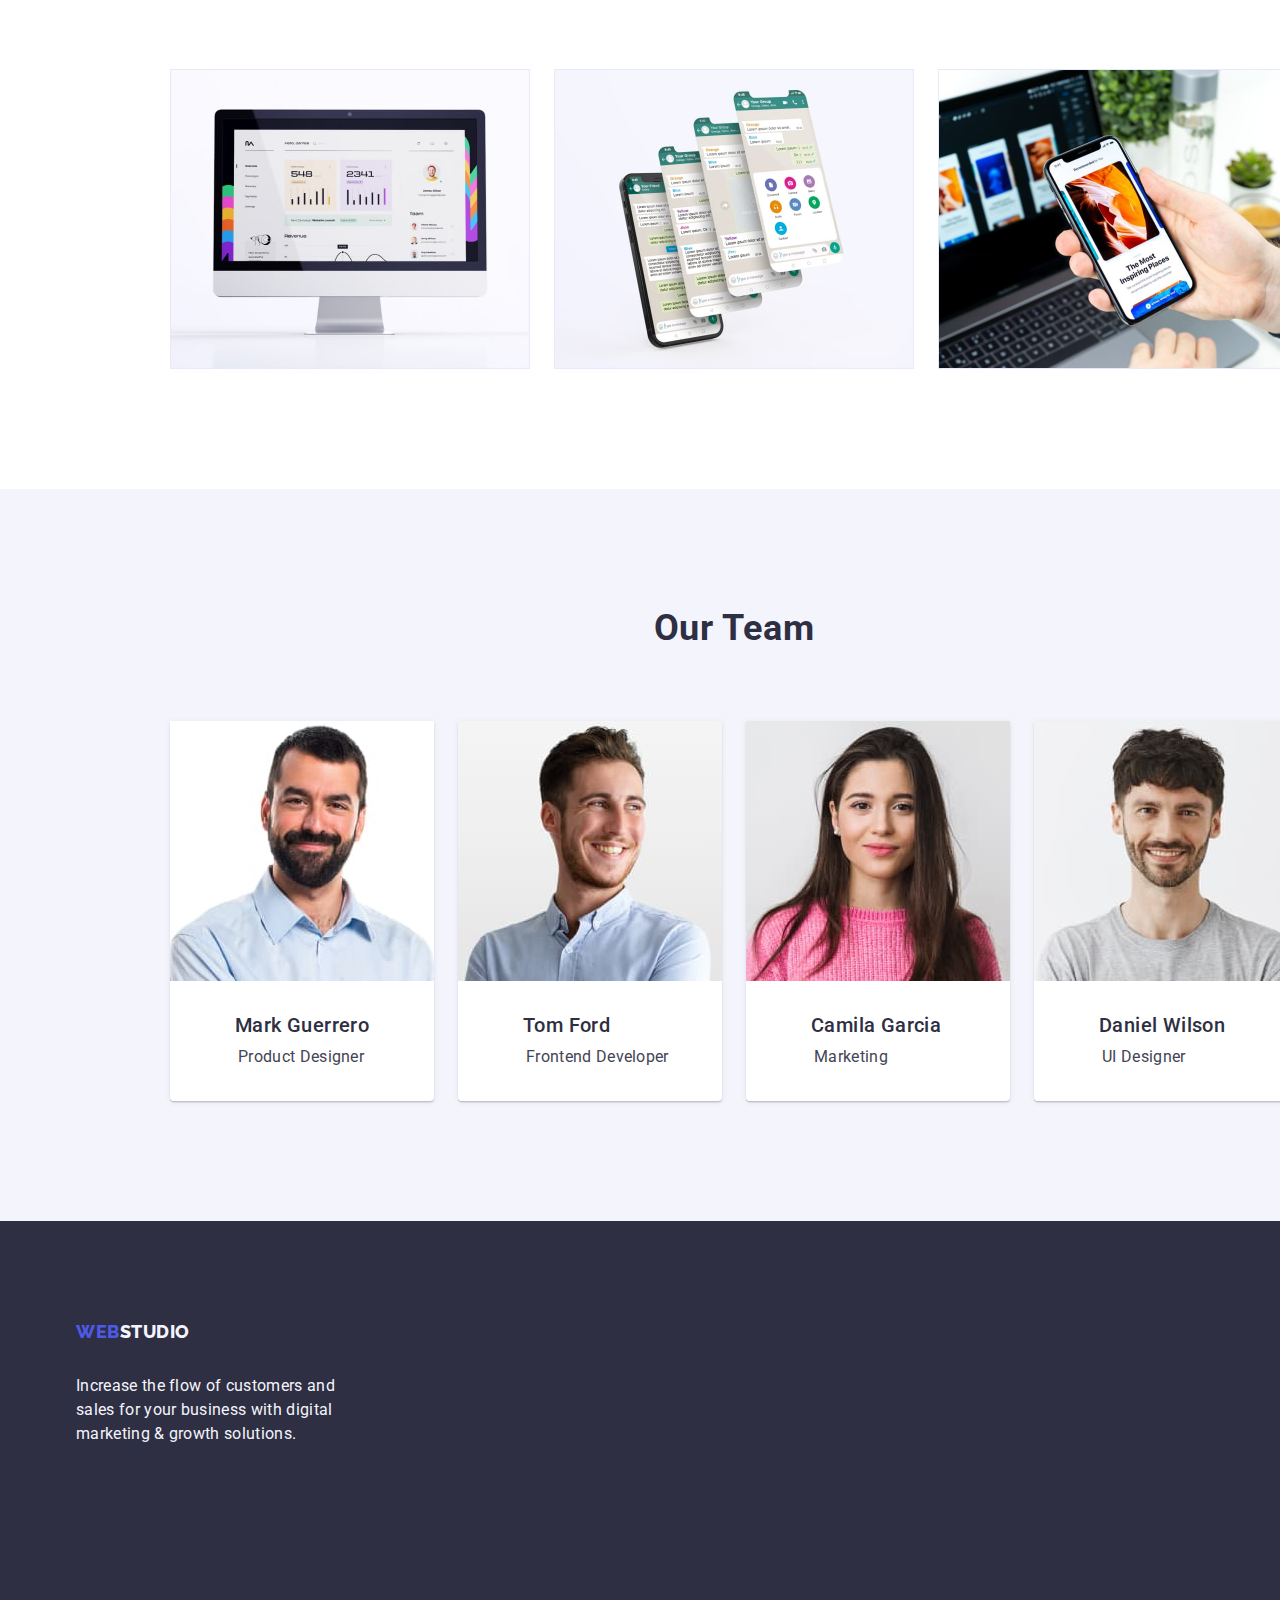
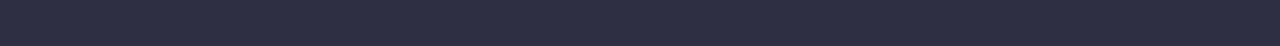
==== commit b77755e3: "Update index.html" ====
--- a/index.html
+++ b/index.html
@@ -182,15 +182,13 @@
     </main>
     <footer class="footer">
       <div class="container">
-        <section class="section">
-          <a href="./index.html" class="footer-logo link"
-            >Web<span class="studio">Studio</span></a
-          >
-          <p class="footer-text">
-            Increase the flow of customers and sales for your business with
-            digital marketing & growth solutions.
-          </p>
-        </section>
+        <a href="./index.html" class="footer-logo link"
+          >Web<span class="studio">Studio</span></a
+        >
+        <p class="footer-text">
+          Increase the flow of customers and sales for your business with
+          digital marketing & growth solutions.
+        </p>
       </div>
     </footer>
   </body>
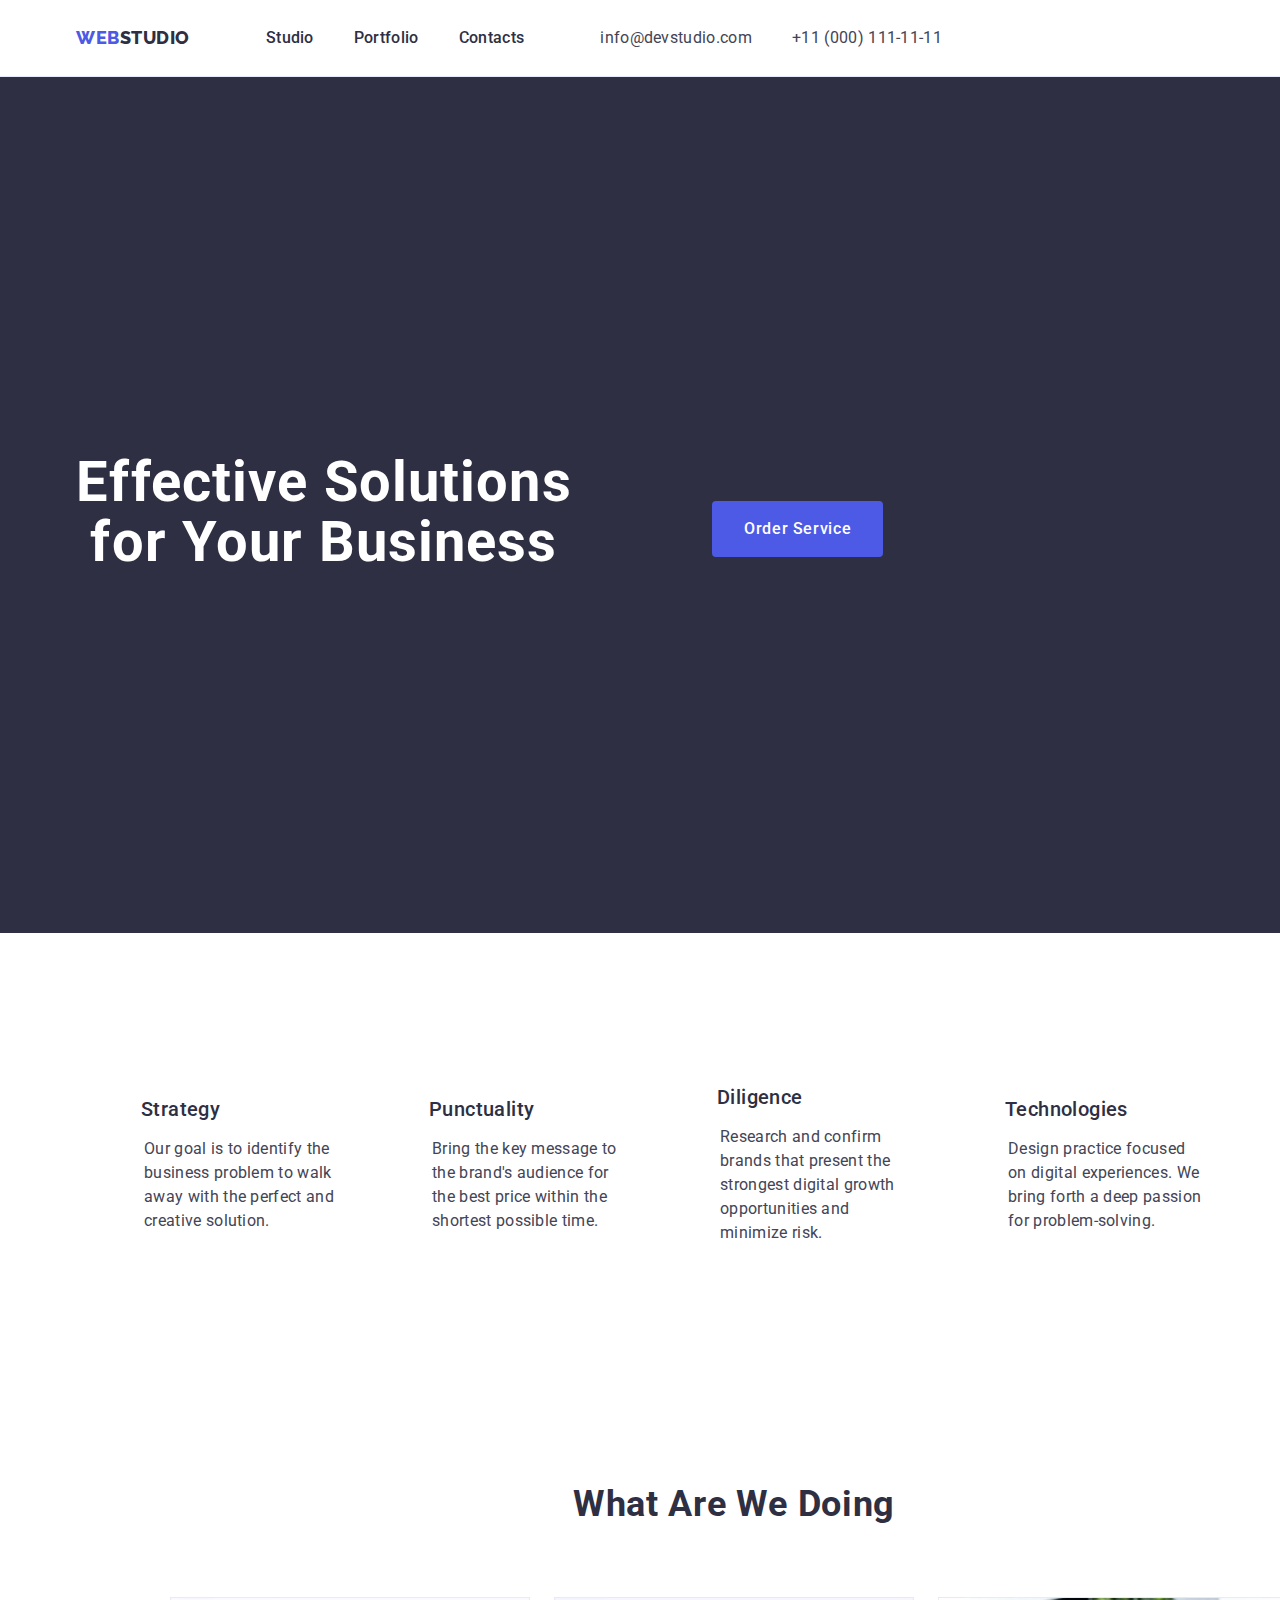
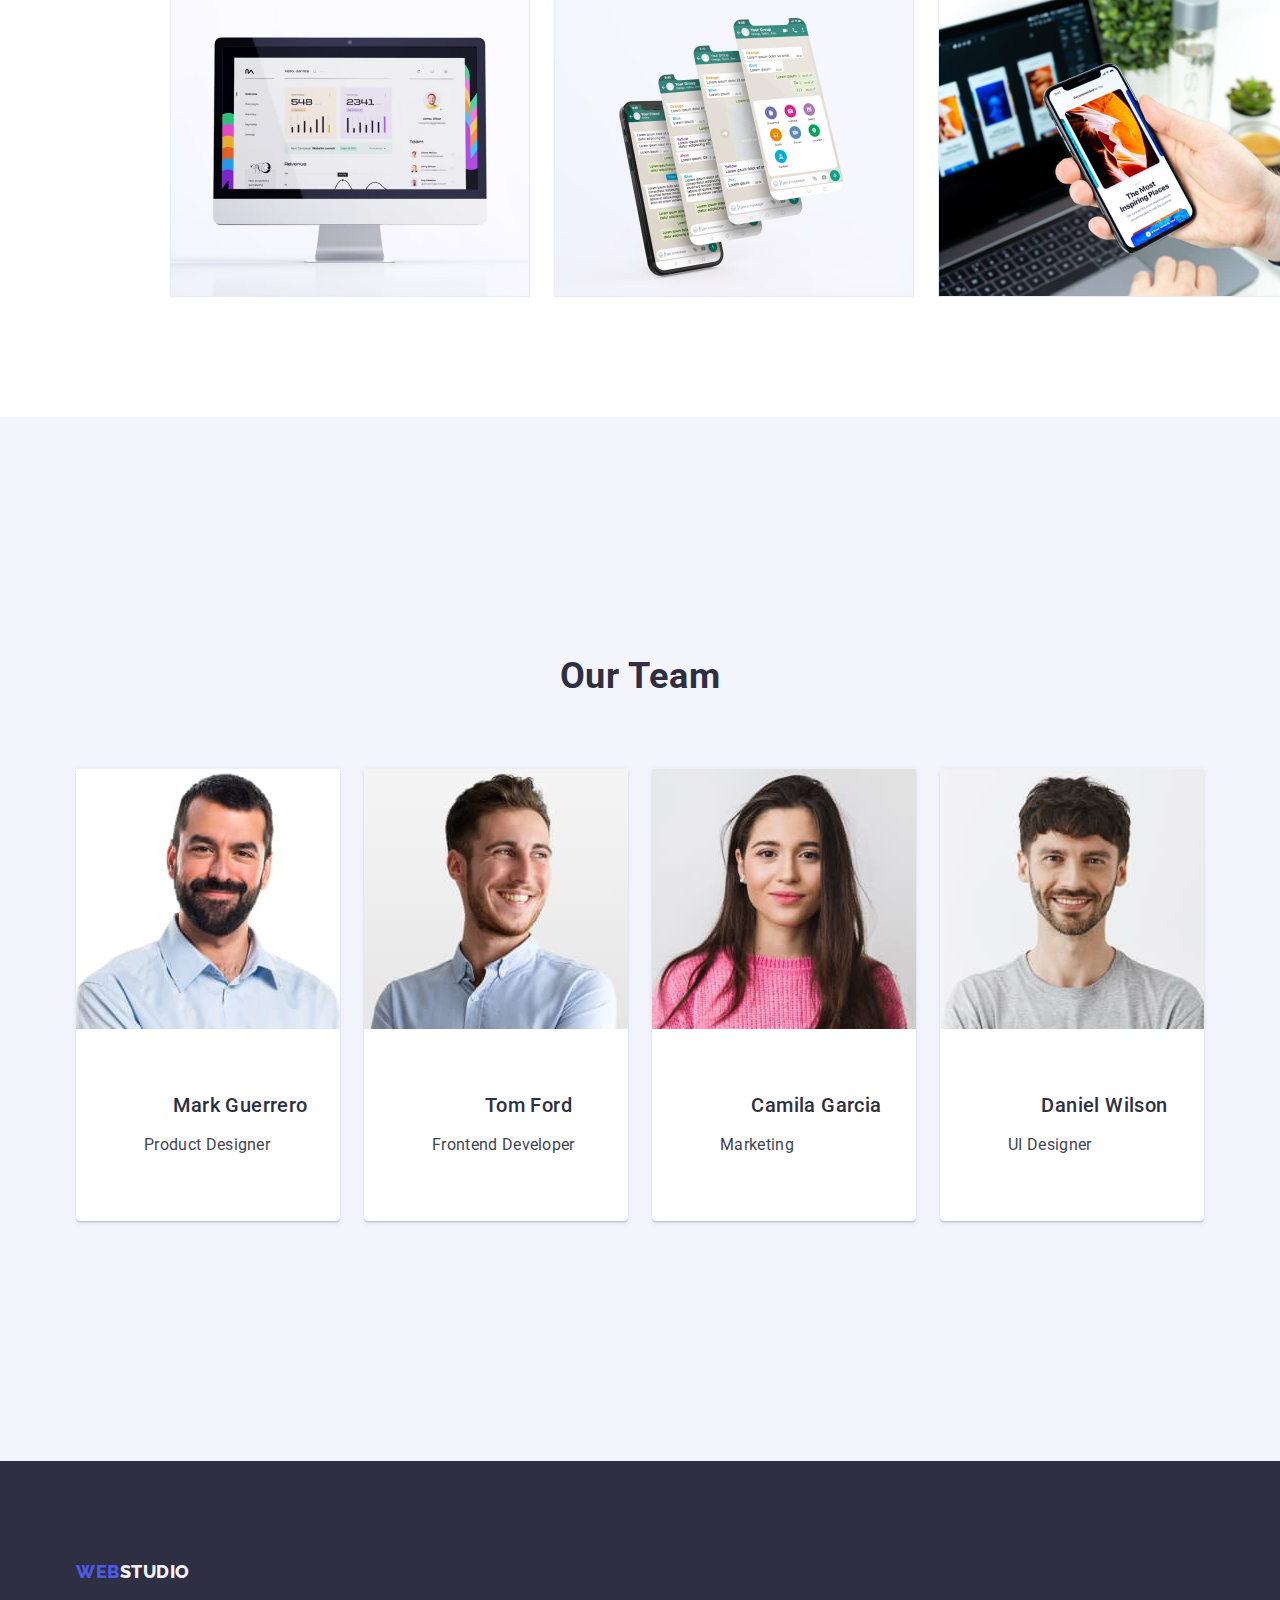
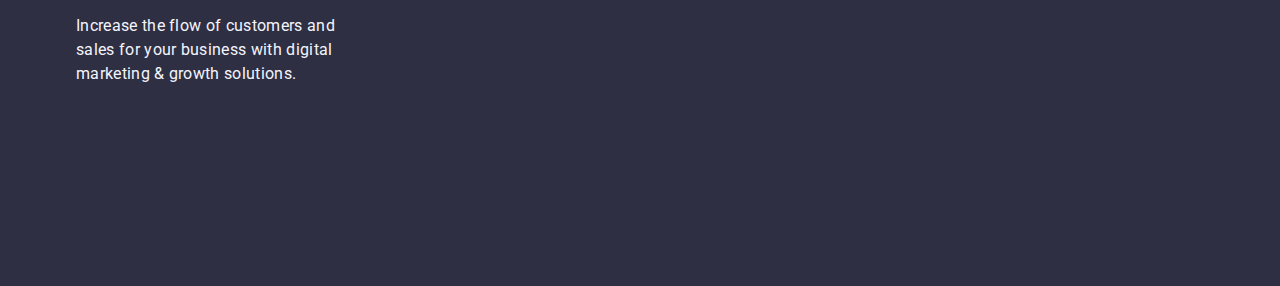
==== commit 1bc15162: "/" ====
--- a/index.html
+++ b/index.html
@@ -143,8 +143,10 @@
                 width="264"
                 height="260"
               />
-              <h3 class="third-header">Mark Guerrero</h3>
-              <p class="text">Product Designer</p>
+              <div class="team-caption">
+                <h3 class="third-header">Mark Guerrero</h3>
+                <p class="text">Product Designer</p>
+              </div>
             </li>
             <li class="list-item">
               <img
@@ -153,8 +155,10 @@
                 width="264"
                 height="260"
               />
-              <h3 class="third-header">Tom Ford</h3>
-              <p class="text">Frontend Developer</p>
+              <div class="team-caption">
+                <h3 class="third-header">Tom Ford</h3>
+                <p class="text">Frontend Developer</p>
+              </div>
             </li>
             <li class="list-item">
               <img
@@ -163,8 +167,10 @@
                 width="264"
                 height="260"
               />
-              <h3 class="third-header">Camila Garcia</h3>
-              <p class="text">Marketing</p>
+              <div class="team-caption">
+                <h3 class="third-header">Camila Garcia</h3>
+                <p class="text">Marketing</p>
+              </div>
             </li>
             <li class="list-item">
               <img
@@ -173,8 +179,10 @@
                 width="264"
                 height="260"
               />
-              <h3 class="third-header">Daniel Wilson</h3>
-              <p class="text">UI Designer</p>
+              <div class="team-caption">
+                <h3 class="third-header">Daniel Wilson</h3>
+                <p class="text">UI Designer</p>
+              </div>
             </li>
           </ul>
         </div>
--- a/css/style.css
+++ b/css/style.css
@@ -244,9 +244,7 @@
 padding-left: 68px;
 }
 
-.our-doing .second-heading{
-  margin-bottom: 72px;
-}
+
 
 .second-heading{
   color: var(--navyblue, #2E2F42);
@@ -255,12 +253,14 @@
 line-height: 1.11; /* 40/36 */
 letter-spacing: 0.02em;
 text-transform: capitalize;
-padding-bottom: 72px;
+/*padding-bottom: 72px;*/
 padding-top: 120px;
+margin-bottom: 72px;
 }
 
 .team{
   background-color: var(--cloud);
+  padding: 120px 0;
 }
 
 .our-doing{
@@ -293,7 +293,17 @@
 background: var(--white, #FFF);
 box-shadow: 0px 2px 1px 0px rgba(46, 47, 66, 0.08), 0px 1px 1px 0px rgba(46, 47, 66, 0.16), 0px 1px 6px 0px rgba(46, 47, 66, 0.08);
 }
-/*Portfolio buttons*/
+
+.team-caption{
+  padding: 32px 0;
+}
+
+.team-caption h3{
+  text-align: center; 
+  margin-bottom: 8px;
+}
+
+/*Portfolio*/
 
 .portfolio{
   padding-top: 96px; 
